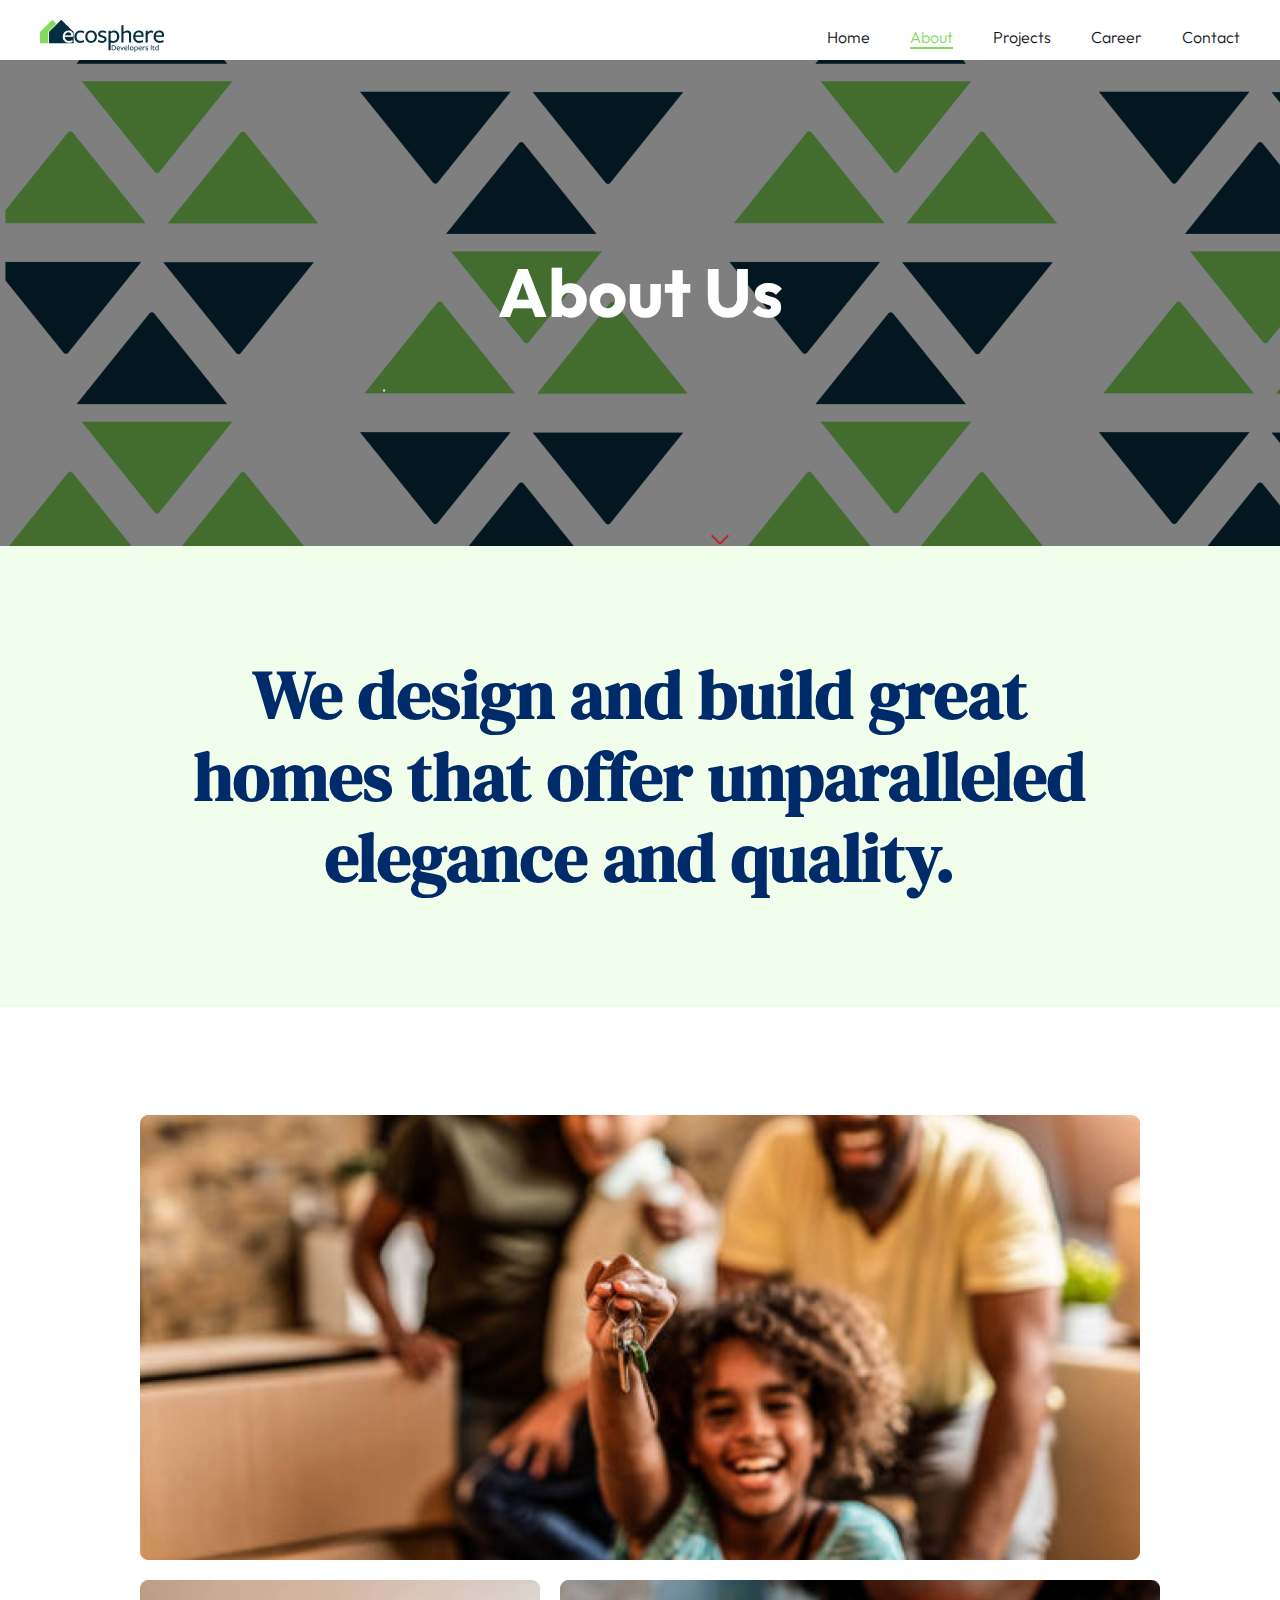
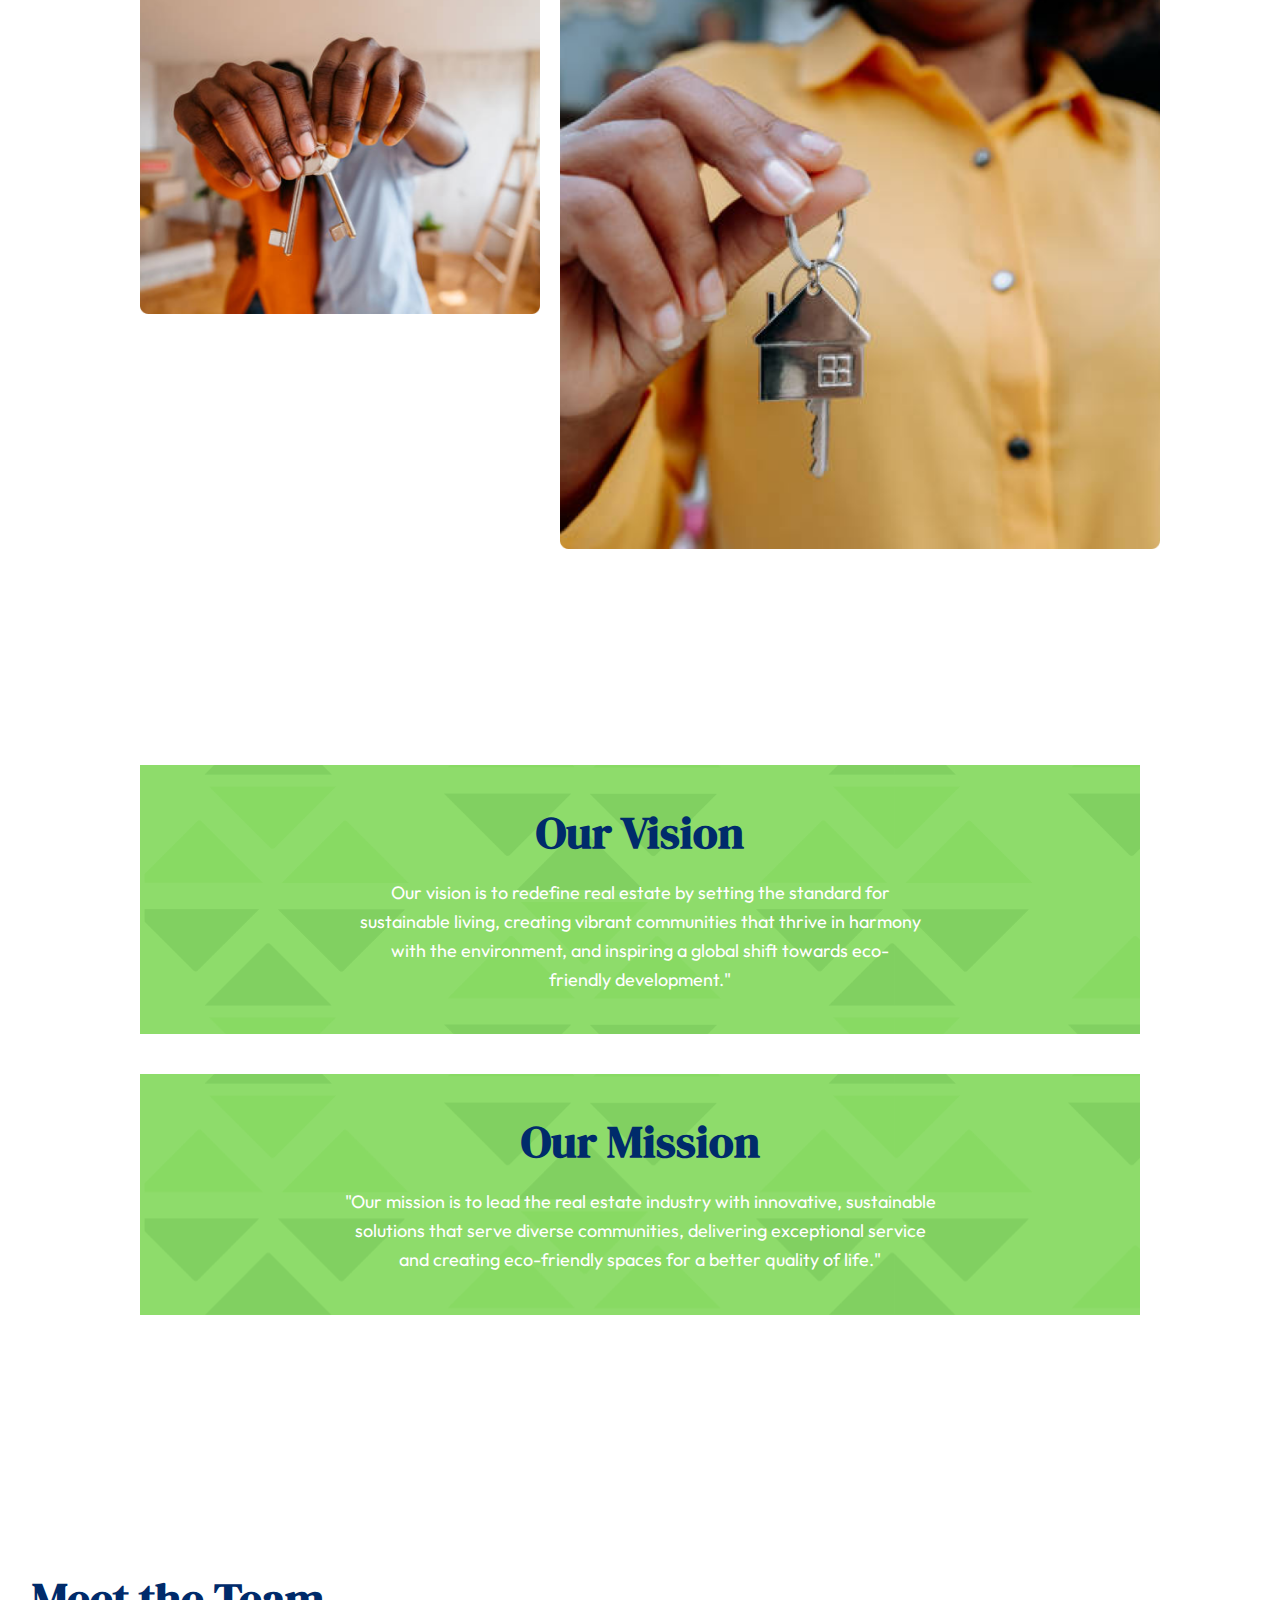
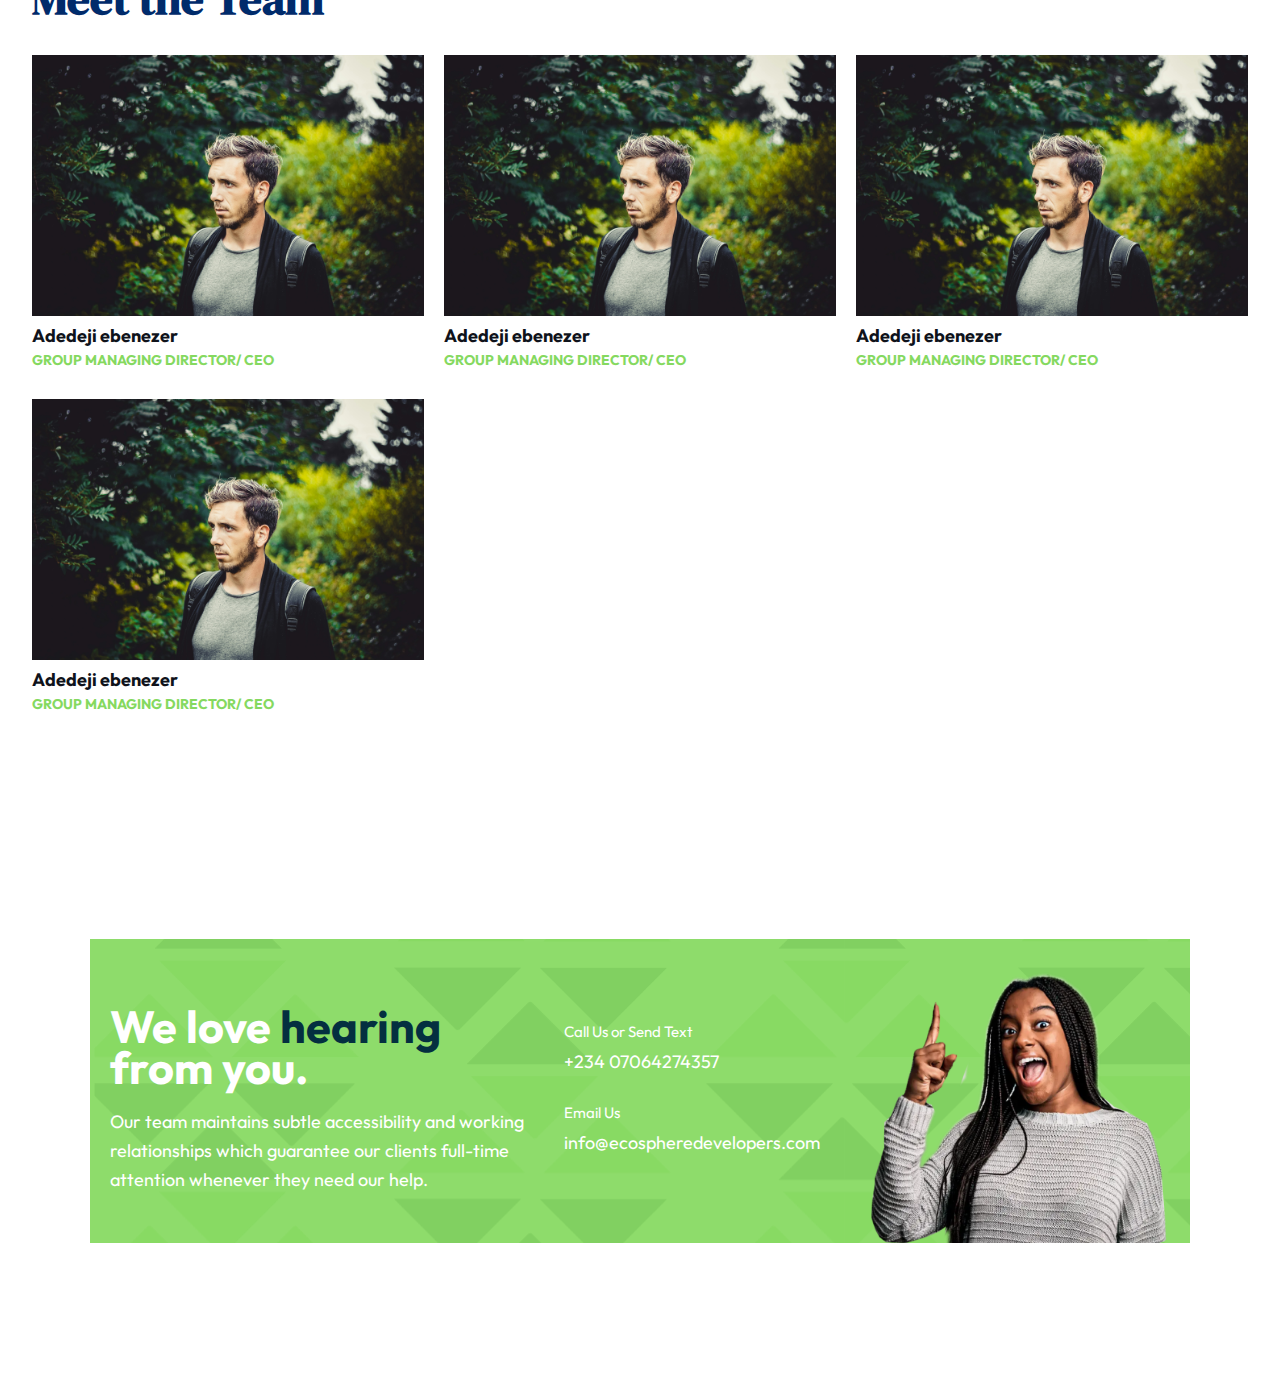
==== about.html @ 0c99432c "first" ====
<!DOCTYPE html>
<html lang="en">
<head>
    <meta charset="UTF-8">
    <meta name="viewport" content="width=device-width, initial-scale=1.0">
    <meta content="Title: Title" property="og:title">
    <meta name="description" content="description">
    <meta name="keywords" content="">
    <meta content="" property="og:description">
    <meta name="author" content="Olayinka Ajelolu" /> 
    <meta name="robots" content="index, follow">
    <title>Ecosphere</title>
    <link rel="shortcut icon" href="asssets/favicon.png" type="image/x-icon">
    <link rel="stylesheet" href="style.css">
    <script src="script.js" defer></script>
</head>
<body>
    <div class="page-wrapper">
        <nav class="navbar">
            <div class="brand-titles">
                <a href="./index.html">
                  <div class="brand-link box">
                    <img src="asssets/ecosphere logo.png" alt="ecosphere logo">
                  
                  
                    
                  </div>
                </a>
        
            </div>
            
              <a href="#" class="toggle-button">
                  <span class="bar one"></span>
                  <span class="bar two"></span>
                  <span class="bar three"></span>
              </a>
          
        
            <div class="navbar-links">
                
              <ul>
                  <li><a href="./index.html" class="ava">Home</a></li>
                  <li>
                    
                   
                      <a href="about.html" class="ava">About</a></span>
                      
                     
                  
                </li>
                  <li><a href="projects.html" class="ava">Projects</a></li>
                  <li><a href="./career.html" class="ava">Career</a></li>
                  <li><a href="./contact.html" class="ava">Contact</a></li>
                 
                 
                  
              </ul>
               
            </div>
            
            
        </nav>
        <main>
            <section class="mg-top bg-pat">
                <div class="padding_global">
                  <div class="container_large cente">
                    <div class="head">
                        <h1 class="heading-large">About Us</h1>
                    </div>
                    
                  </div>
                </div>
            </section>
            <section>
                <div class="padding_global">
                  <div class="container_large">
                     <div class="big-text-centered">
                         <h2>
                            We design and build great homes that offer unparalleled elegance and quality.
                         </h2>
                     </div>
                  </div>
                </div>
               
            </section>
            <section>
                <div class="padding_global">
                  <div class="container_large">
                     <div class="img-grid">
                         <img src="asssets/happyboy.png" alt="happy boy holding a house key">
                         <div class="fle">
                            <img src="asssets/family.png" alt="">
                            <img src="asssets/Rectangle 47.png" alt="">
                         </div>
                         
                     </div>
                  </div>
                </div>
            </section>

            <section>
                <div class="padding_global">
                  <div class="container_large">
                    <div class="statement">
                        <h2>Our Vision</h2>
                        <p>
                            Our vision is to redefine real estate by setting the standard for sustainable living, creating vibrant communities that thrive in harmony with the environment, and inspiring a global shift towards eco-friendly development."
                        </p>
                    </div>

                    <div class="statement">
                        <h2>Our Mission</h2>
                        <p>
                            "Our mission is to lead the real estate industry with innovative, sustainable solutions that serve diverse communities, delivering exceptional service and creating eco-friendly spaces for a better quality of life."
                        </p>
                    </div>

                  </div>
                </div>
            </section>
            <section>
                <div class="padding_global">
                  <div class="container_large teams">
                    <h2>Meet the Team</h2>
                    <div class="teamed">
                        <div class="player">
                            <img src="asssets/placeholder.jpg" alt="">
                            <h4 class="name nan">Adedeji ebenezer</h4>
                            <h4 class="position">GROUP MANAGING DIRECTOR/ CEO</h4>
                            
                        </div>
                        <div class="player">
                            <img src="asssets/placeholder.jpg" alt="">
                            <h4 class="name nan">Adedeji ebenezer</h4>
                            <h4 class="position">GROUP MANAGING DIRECTOR/ CEO</h4>
                            
                        </div>
                        <div class="player">
                            <img src="asssets/placeholder.jpg" alt="">
                            <h4 class="name nan">Adedeji ebenezer</h4>
                            <h4 class="position">GROUP MANAGING DIRECTOR/ CEO</h4>
                            
                        </div>
                        <div class="player">
                            <img src="asssets/placeholder.jpg" alt="">
                            <h4 class="name nan">Adedeji ebenezer</h4>
                            <h4 class="position">GROUP MANAGING DIRECTOR/ CEO</h4>
                            
                        </div>
                    </div>
                  </div>
                </div>
            </section>
            <section>
                <div class="padding_global">
                  <div class="container_large">
                     <div class="call">
                        <div class="col-1">
                            <h2>We love <span>hearing</span>
                                from you.</h2>
                            <p>Our team maintains subtle accessibility and
                                working relationships which guarantee our
                                clients full-time attention whenever they
                                need our help.
                            </p>
                        </div>
                        <div class="col-2">
                            <div class="div">
                                <p>Call Us or Send Text</p>
                                <a href="tel:+234 07064274357">+234 07064274357</a>
                            </div>
                            <div class="div">
                                <p>Email Us</p>
                                <a href="mailto:info@ecospheredevelopers.com" target="_blank">info@ecospheredevelopers.com</a>
                            </div>

                        </div>
                        <div class="col-3">
                            <img src="asssets/woman-image.png" alt="">
                        </div>
                     </div>
                  </div>
                </div>
            </section>
            
        </main>
        <footer></footer>
    </div>
</body>
</html>
---- style.css ----
@import url('https://fonts.googleapis.com/css2?family=DM+Serif+Display:ital@0;1&family=Outfit:wght@100..900&display=swap');

* {
    margin: 0;
    padding: 0;
    box-sizing: border-box;
  }
 
  
  
  :root {
  
    --bg-clr:  rgb(255, 255, 255);
    --pri-clr:rgba(15, 19, 27, 1);
    --accent-clr:rgb(133, 217, 95);
    --sec-clr:rgb(0, 43, 107);
    --ff-2: "DM Serif Display", serif;
    --ff-1: "Outfit", sans-serif;
    --fs-1: 45px;
    --fs-2: 4.25rem;
    --fs-3:30px;
    --fs-4:24px;
    --pad-inline:2rem;
    --pad-bottom:6rem;
   
  }

  
  
  
  
  
  
  @media (max-width:900px) {
  :root{
      --fs-1:38px;
      --fs-2:32px;
      --fs-3:28px
      --fs-4:20px;
      --pad-inline:1rem;
      --pad-bottom:4rem;
  }
  
  }
  
  *,
  *::before,
  *::after {
  box-sizing: border-box;
  }
  
  /* Remove default margin */
  body,
  h1,
  h2,
  h3,
  h4,
  p,
  figure,
  blockquote,
  dl,
  dd {
  margin: 0;
  }
  
  /* Remove list styles on ul, ol elements with a list role, which suggests default styling will be removed */
  ul:where([role="list"]),
  ol:where([role="list"]) {
  list-style: none;
  margin: 0;
  padding: 0;
  }
  
  /* Set core root defaults */
  html:focus-within {
  scroll-behavior: smooth;
  }
  
  html{
  height: 100%;
  }
  
  /* Set core body defaults */
  body {
  
  text-rendering: optimizeSpeed;
  
  font-size: 18px;
  font-family: var(--ff-1);
  color: var(--pri-clr);
  background: var(--bg-clr);
  
  }

  a {
    text-decoration: none;
    color: inherit;
    cursor: pointer;
  }
  
  /* A elements that don't have a class get default styles */
  a:not([class]) {
  text-decoration-skip-ink: auto;
  text-decoration: none;
  
  }
  
  
  ::selection{
  color: var(--accent-clr);
  background: var(--pri-clr);
  }
  ::-moz-selection{
  color: var(--accent-clr);
  background: var(--pri-clr);
  }
  
  img {
    
    display: block;
    object-fit: cover;
    max-width: 100%;
    
  }
  
  body{
    overflow-x: hidden;
  }
  
  
  
  
  
  h1, h2 {
    font-family: var(--ff-2);
    line-height: 1;
    text-wrap: balance;
  }
  h1{
  font-size: var(--fs-1);
  
  
  }
  h2{
  font-size: var(--fs-2);
  line-height: 1.2;
    text-wrap: balance;
  }
  h3{
  font-size: var(--fs-3);
  font-weight: 600;
  line-height: 1.2;
    text-wrap: balance;
  }
  p{
  line-height: 1.6;
  text-wrap: pretty;
  color: rgba(41, 42, 46, 1);
  }
  
  
  .container_large{
  max-width: var(--max-width);
  margin-inline: auto;
  }
  
  .padding_global{
  padding-inline:var(--pad-inline);
  padding-block: 6em;
  margin-inline: auto;
  }



  .navbar{
  
    display: flex;
    justify-content: space-between;
    align-items: center;
    margin-inline: auto;
    padding: 20px 40px;
    margin-top: 0px;
    
    position: absolute;
    left:50%;
    transform: translateX(-50%);
    top:0px;
    width:100%;
    z-index: 3;
   
   
  /* background: rgba(255, 255, 255, 0.08);
  border-radius: 60px;
  
  backdrop-filter: blur(10.5px);
  -webkit-backdrop-filter: blur(10.5px);
  border: 1px solid rgba(108, 86, 255, 0.058);
   */
   
  
  
  
  
  }
  
  .brand-link{
  display: flex;
  gap:4px;
  align-items: center;
  }
  
  
  
  .brand-link h3{
    font-weight: 600;
    position: relative;
    font-size: 18px;
  }
  
  /* .brand-link h3:after{
    content: "";
    position: absolute;
    width:10%;
    height: 0.1rem;
    left:0px;
    bottom: 0px;
    background-color: var(--accent-clr);
   
  
    transition: width 0.5s ease-out;
  }
  
  .brand-link h3:hover:after{
    width:100%;
  }
  
  .brand-link span{
    color: var(--sec-clr);
  }
   */
  
  
  
  
  .toggle-button {
  position: absolute;
  top:20px;
  right:15px;
  display: none;
  flex-direction: column;
  justify-content: space-between;
  width:20px;
  height: 18px;
  z-index: 100000000000000000;
  }
  
  
  .toggle-button .bar {
     height: 3px;
     width: 100%;
     background-color: var(--pri-clr);
     transition: width 400ms ease-in;
     
  }
  
  
  
  .navbar-links{
      display: flex;
      
      
  }
  
  
  
  .navbar-links ul{
  list-style: none;
  display: flex;
  align-items: center;
  position: relative;
  
  
  }
  
  .navbar-links li{
  margin-inline:0px;
  
  }
  
  .navbar-links ul a {
  font-size: 16px;
  
  font-weight: 300;
  border-radius: 40px;
  }
  
  .navbar-links ul li{
    position: relative;
    margin-left: 40px;
  }
  
  
  
  
  
  
  nav ul .btn{
  display: none;
  }
  
  @media(max-width:900px) {
      .navbar{
         
          color: var(--pri-clr);
          
          }
  
  nav .btn {
      display: none;
  }
  
  nav ul .btn{
      display: inline-block;
      font-size: 16px;
      width:60%;
      text-align: center;
  }
  
  .brand-link{
    position: absolute;
    left:15px;
    z-index: 0;
  }
  .toggle-button {
      display: flex;
  }
  
  .navbar-links {
   
   display: none;
  
  }
  
  .brand-titles{
   
    z-index:0;
  }
  
  
  
  .navbar-links ul {
    width: 100%;
    flex-direction: column;
    justify-content: center;
    align-items: center;
    gap:20px;
    padding-top: 0px;
    background-color:var(--bg-clr);
    position: fixed;
    inset:0px;
    height: 100vh;
    width:100%;
    left: 0px;
    transform: translateX(0%);
    background: var(--bg-clr);
    color: var(--pri-clr);
   
    
   
  }
  
  .navbar-links li {
    text-align: center;
    
    
    
  }
  
  .navbar-links li a {
    text-align: center;
    font-size: 20px;
    
    
  }
  .navbar-links.active{
    display: flex;
    flex-direction: column;
    justify-content: center;
    align-items: center;
    position: fixed;
    inset: 0px;
    width:100%;
    height: 100%;
    z-index: 999999999;
   
    /* border-bottom: 1px solid var(--pri-clr); */
  
   
  }
  
  
  .bar.active{
  transition: transform .6s ease-in-out;
  }
  .bar.one.active{
  
  transform: translate3d(0,4px,0) rotate(45deg) ;
  
  
  }
  
  
  .bar.two.active{
  
  transform: translate3d(0,-4px,0) rotate(-45deg);
  
  }
  .bar.three.active{
  transform: scaleX(0);
  }
  .toggle-button:hover .two.active {
  width: 100%;
  }
  }
  
  .ava.navactive{
    position: relative;
   
    color: var(--accent-clr);
    
    
  }
  
  
  
  
  
    .ava.navactive:after {
    content: '';
    position: absolute;
    left: 0px;
    bottom:-2px;
    width: 100%;
    border-bottom: 2px solid var(--accent-clr);
    animation: moves 400ms ease-in;
  }
    
  
  
  
  @keyframes moves {
  from {
    transform: translateX(-60%);
    opacity: 0;
  }
  
  to {
    transform: translateX(0%);
    opacity: 1;
  }}
  
  .nav-button{
    display: flex;
    align-items: center;
    gap:20px;
  }

  .padding_global:has(.big-text-centered){
    background-color: #F1FEEB;
  }
  

  .big-text-centered{
    text-align: center;
    max-width: 1000px;
    margin-inline: auto;
    color: var(--sec-clr);
  }

.figures{
    max-width: 980px;
    margin-inline: auto;
    display: flex;
    justify-content: space-between;
    align-items: center;
    padding-bottom: 6em;
}

.tag{
    font-family: var(--ff-1);
    margin-bottom: 10px;
}
  .numbers{
    margin-top: 40px;
    display: grid;
    grid-template-columns: 1fr 1fr;
    gap: 40px;
  }

  .numbers h3{
    color: var(--accent-clr);
    font-size: 60px;
    margin-bottom: 2px;
    line-height: 0.7;
    font-family: var(--ff-2);
  }

  .number{
    display: flex;
    flex-direction: column;
    align-items: center;
  }
  
  .number p{
    font-size: 14px;
    font-weight: 500;
    margin: 0px;
  }

  .center-heading h2{
    text-align: center;
    max-width: 800px;
    margin-inline: auto;
    color: var(--sec-clr);
  }

  .why-center{
    margin-top: 40px;
    max-width: 700px;
    margin-inline: auto;
    display: grid;
    grid-template-columns: repeat(auto-fit, minmax(300px, 1fr));
    gap:30px;
  }

  .why{
    background: rgba(255, 255, 255, 0.181);
    color:var(--pri-clr);
    padding: 20px;
    box-shadow: rgba(60, 64, 67, 0.3) 0px 1px 2px 0px, rgba(60, 64, 67, 0.15) 0px 2px 6px 2px;
    transition: all 800ms ease-out;
  }

  .svg{
    display: flex;
    gap:20px;
    align-items: center;
    margin-bottom: 14px;
  }

  .svg h3{
     color: var(--sec-clr);
     font-size: 20px;
     transition: all 800ms ease-out;
  }

  .why p{
    font-size: 16px;
    line-height: 1.8;
    transition: all 800ms ease-out;
  }

  .why:hover{
    background: var(--accent-clr);
    color: var(--bg-clr);
  }

  .why:hover .svg h3{
    color:var(--bg-clr)
  }

   .svg svg{
    --svg-clr:rgb(133, 217, 95);;
    transition: all 800ms ease;

  }

  .why:hover .svg svg{
    --svg-clr:white;
    
    
  }

  .why:hover p{
    color:var(--bg-clr)
  }


  .center-heading .tag{
    text-align: center;
    color: var(--accent-clr);
  }

  .center-heading .small{
    font-size: var(--fs-3);
    color: var(--pri-clr);
  }




  .team-grid{
    margin-top: 40px;
    max-width: 900px;
    margin-inline: auto;
    display: grid;
    grid-template-columns: repeat(auto-fit, minmax(400px, 1fr));
    gap:30px;
  }

  .member{
    padding: 20px;
    box-shadow: rgba(60, 64, 67, 0.3) 0px 1px 2px 0px, rgba(60, 64, 67, 0.15) 0px 2px 6px 2px;
    background: var(--bg-clr);
    text-align: center;
    border-radius: 8px;
   
  }

  .position{
    font-size: 14px;
    color: var(--accent-clr);
    margin-top: 20px;
    margin-bottom: 10px;
  }

  .long-heading{
    max-width: 800px;
    margin-inline: auto;
    text-align: center;
    color: var(--bg-clr);
  }


  .testimonial-grid{
    margin-top: 40px;
    max-width: 900px;
    margin-inline: auto;
    display: grid;
    grid-template-columns: repeat(auto-fit, minmax(400px, 1fr));
    gap:30px;
  }


  .pattern{
    background-image: url(asssets/pattern-dark.png);
    padding: 80px 20px;
    border-radius: 30px;
  }

  .long-heading h2{
    font-size: var(--fs-3);
    margin-bottom: 20px;
  }

  .long-heading p{
    color: var(--bg-clr);
  }

  .testiomonial{
    background: var(--bg-clr);
    padding: 30px;
    border-radius: 16px;
  }

  .testiomonial p{
    margin-bottom: 20px;
  }

  .testiomonial img{
    
    aspect-ratio: 1;
    border: 50%;
    
  }

  .details{
    display: flex;
    gap:16px;
  }

  .stared h4{
    color:var(--sec-clr)
  }

.ggs{
    display: grid;
    grid-template-columns: 1fr auto;
    gap:40px;
    position: relative;
}

.ggs .tag{
    color: var(--accent-clr);
    margin-bottom: 0px;
    
}

.ggs h2{
  color:var(--sec-clr);
}


  .testimonial-componet{
    
    min-height: 50vh;
    display: flex;
    align-items: center;
    justify-content: center;
    
    
    
  }
  
  .wrapper{
    
    max-width: 100%;
    
  }
  
  .wrapper .left, .wrapper .right{
   background-color: #EBFFE3;
   width:45px;
   height: 45px;
   cursor: pointer;
   border-radius: 50%;
   display: flex;
   align-items: center;
   justify-content: center;
   position: absolute;
   top:80%;
   transition: rotate 800ms ease-in, opacity 400ms ease-in;
  }
  .wrapper .left{
   left:40px;
   rotate: 180deg;
   display: none;
  }
  
  
  
  .wrapper .right{
    left:100px;
    
  }
  
  .wrapper .left:hover{
    opacity: 50%;
   
  }
  
  .wrapper .right:hover{
    opacity: 50%;
  }
  .wrapper svg{
    fill: var(--accent-clr);
  }
  
  .wrapper .carousel{
    
    display: flex;
    cursor: pointer;
    overflow: hidden;
    margin-top: 20px;
   scroll-snap-type: proximity;
   
   
  
  }
  
  .carousel.dragging{
    cursor: grab;
    scroll-behavior: smooth;
  }
  
  .carousel.dragging .testiony{
    pointer-events: none;
  }
  
  
  
  .carousel .testiony{
    
    
    margin-left: 16px;
    min-width: calc(100%/2);
    transition: transform 600ms ease-in-out;
    
   
   
    
  }

  .carousel .testiony img{
    width:100%;
    height: 320px;
    border-radius: 20px;
  }

  .nameloc{
    display: flex;
    justify-content: space-between;
    margin-top: 20px;
  }

  .location svg{
    fill:var(--bg-clr);
  }

  .named{
    font-size: 18px;
    font-weight: 700;
  }

  .loc {
    font-size: 14px;
  }

  .location{
    display: flex;
    align-items: center;
  }
  
  
  
  
  
  
  .carousel .testiony:first-child{
    margin-left: 0px;
    
    
  }
  
  
  
 
  
  @media screen and (max-width:1000px){
    .carousel .testiony{
      
        min-width:calc(100%/2);
    }
  }
  
  @media screen and (max-width:550px){
    .carousel .testiony{
      
        min-width:100%;
    }
  }
  
  
  
  
  
  .testiony .buttom{
   margin-top: 16px;
   display: flex;
   justify-content: space-between;
  }



  .hero-section{
    margin-top: 60px;
    background-image: url(asssets/bg-hero.png);
    
  }

  .padding_global-hero{
    padding-inline:var(--pad-inline);
  padding-top: 3em;
  padding-bottom: 4em;
  margin-inline: auto;
  }








 

  .mg-top{
    margin-top: 60px;
  }

  .bg-pat{
    background-image: url(asssets/Background\ \(3\).png);
  }

  .cente{
    height: 30dvh;
  }

  .head{
    display: flex;
    align-items: center;
    justify-content: center;
    padding-top: 10dvh;
  }

  .heading-large{
    font-size: var(--fs-2);
    color: var(--bg-clr);
    font-family: var(--ff-1);
  }


  .statement{
    background-image: url(asssets/green-pattern.png);
    padding: 40px 200px;
    text-align: center;
    max-width:1000px;
    margin-inline: auto;
    margin-bottom: 40px;
  }

  .statement > h2{
    font-size: var(--fs-1);
    color: var(--sec-clr);
    margin-bottom: 20px;
  }

  .statement p{
    color: var(--bg-clr);
  }
  

  .call{
    background-image: url(asssets/green-pattern.png);
    padding: 20px 20px 0px 20px;
    max-width:1100px;
    margin-inline: auto;
    margin-bottom: 40px;
    color: var(--bg-clr);
    display: grid;
    grid-template-columns: 1.5fr 1fr 1fr;
    align-items: center;
  }

  .call h2{
    font-family: var(--ff-1);
    font-size: var(--fs-1);
    line-height: .9;
    margin-bottom: 20px;
  }

  .call h2 span{
    color: #042F40;
  }

  .call p{
    color: var(--bg-clr);
  }

  .col-2 p{
    font-size: 15px;
    margin-bottom: 6px;
  }

  .col-2 .div{
    margin-bottom: 28px;
  }

  .teams h2{
    font-size: var(--fs-1);
    color: var(--sec-clr);
  }

  .teamed{
    display: grid;
    margin-top: 30px;
    grid-template-columns: repeat(auto-fit, minmax(300px, 1fr));
    gap:20px;
  }

  .player > .name{
     margin-top: 8px;
     margin-bottom: 0px;
  }


  .player > .position{
    margin-top: 4px;
   
 }


 .project-grid{
    display: grid;
    margin-top: 30px;
    grid-template-columns: repeat(auto-fit, minmax(200px, 1fr));
    gap:20px;
    margin-top: 40px;
 }

 .projected{
    position: relative;
 }

 .projected h3{
    position: absolute;
    top:20px;
    left:20px;
    font-size: var(--fs-4);
 }

 .pro{
    max-width: 1200px;
    margin-inline: auto;
 }

 .pro h2{
    color: var(--sec-clr);
 }



 .slider{
    max-width:var(--max-width);
    min-height:300px;
    overflow: hidden;
    position: relative;
    z-index: 1;
    margin-inline: auto;
  
  }
  
  .slides{
    width:500%;
    display: flex;
   
    
   
  }
  
  
  
  .slides input{
    display:none;
    
   
  
  }
  
  .slide {
    width:20%;
    transition: 2s;
    padding: 60px;
    border-radius: 20px;
    background-color: rgba(0, 0, 0, 0.48);
    color: var(--bg-clr);
    border-radius: 20px;
  }

  .slide h1{
    font-family: var(--ff-1);
    max-width: 700px;
    margin-bottom: 30px;
    line-height: 1.2;
  }

  .slide-tag{
    margin-bottom: 40px;
    font-size: 14px;
  }
  
  
  
  .slider label{
    width:0px;
  }
  
  
  .navigation-manual{
    position: absolute;
    width: 100%;
    bottom: 60px;
    left:200px;
    display: flex;
    justify-content: center;
    align-items: center;
  }
  
  .manual-btn{
       
    border: 0px solid red;
    padding: 10px;
    cursor: pointer;
    transition: 1s;
    
  }
  
  .manual-btn:not(:last-child){
    margin-right: 40px;
  }
  
  .manual-btn:hover{
      
  }
  
  #radio1:checked ~ .first{
    margin-left: 0px;
  }
  
  #radio2:checked ~ .first{
    margin-left: -20%;
  }
  #radio3:checked ~ .first{
    margin-left: -40%;
  }
  #radio4:checked ~ .first{
    margin-left: -60%;
  }
  
  .navigation-auto{
    position: absolute;
    width: 100%;
    bottom: 60px;
    left:200px;
    display: flex;
    justify-content: center;
    align-items: center;
    
  
  }
  
  .navigation-auto div{
    
    transition: 1s;
   
    
  }


  
  
  
  .navigation-auto div:after{
    content: url(asssets/unchecked.svg);
    
}

.navigation-auto div:not(:last-child){
    margin-right: 40px;
}



#radio1:checked ~ .navigation-auto .auto-btn1:after,
#radio2:checked ~ .navigation-auto .auto-btn2:after,
#radio3:checked ~ .navigation-auto .auto-btn3:after,
#radio4:checked ~ .navigation-auto .auto-btn4:after
{
     content: url(asssets/checked.svg);
}

    
  


/* From Uiverse.io by ryota1231 */ 
.animated-button {
    position: relative;
    display: flex;
    align-items: center;
    width:fit-content;
    gap: 8px;
    padding: 16px 36px;
    border: 1px solid;
    border-color: transparent;
    font-size: 16px;
    border-radius: 10px;
    font-weight: 600;
    color: var(--bg-clr);
    box-shadow: 0 0 0 2px #ffffff;
    background-color: var(--accent-clr);
    cursor: pointer;
    overflow: hidden;
    transition: all 0.6s cubic-bezier(0.23, 1, 0.32, 1);
  }
  
  .animated-button svg {
    position: absolute;
    width: 24px;
    fill: var(--bg-clr);
    z-index: 9;
    transition: all 0.8s cubic-bezier(0.23, 1, 0.32, 1);
  }
  
  .animated-button .arr-1 {
    right: 16px;
  }
  
  .animated-button .arr-2 {
    left: -25%;
  }
  
  .animated-button .circle {
    position: absolute;
    top: 50%;
    left: 50%;
    transform: translate(-50%, -50%);
    width: 20px;
    height: 20px;
    background-color: var(--sec-clr);
    border-radius: 50%;
    opacity: 0;
    transition: all 0.8s cubic-bezier(0.23, 1, 0.32, 1);
  }
  
  .animated-button .text {
    position: relative;
    z-index: 1;
    transform: translateX(-12px);
    transition: all 0.8s cubic-bezier(0.23, 1, 0.32, 1);
  }
  
  .animated-button:hover {
    box-shadow: 0 0 0 12px transparent;
    color: var(--accent-clr);
    border-radius: 12px;
  }
  
  .animated-button:hover .arr-1 {
    right: -25%;
  }
  
  .animated-button:hover .arr-2 {
    left: 16px;
  }
  
  .animated-button:hover .text {
    transform: translateX(12px);
  }
  
  .animated-button:hover svg {
    fill: var(--accent-clr);
  }
  
  .animated-button:active {
    scale: 0.95;
    box-shadow: 0 0 0 1px greenyellow;
  }
  
  .animated-button:hover .circle {
    width: 220px;
    height: 220px;
    opacity: 1;
  }
  

  .social-icons{
    margin-top: 40px;
    display: flex;
    gap:20px;
  }

  .social-icons img{
    width: 20px;
  }


  .ceb h2{
    text-align: center;
    font-size: var(--fs-3);
    margin-bottom: 40px;
    color: var(--sec-clr);

  }



  .container_large :has(.footer){
    
    margin-inline: 40px;
    border-radius: 20px;
  }


  .bg-foot{
    background-image: url(asssets/Footer.png);
   
  }

  .padding_global :has(.footer) {
    padding-inline: 40px;
    padding-block: 40px;
    margin-inline: 0px;
    
    }
  

  .footer{
    background: var(--bg-clr);
    padding: 20px;
    border-radius: 20px;
    margin: 0px;
    display: grid;
    grid-template-columns: 2fr 1fr 1fr 1fr;
    gap:20px;
  }

  .footer h3{
    font-size: 20px;
    color: var(--sec-clr);
    margin-bottom: 10px;
  }

  .footer .col div{
    margin-bottom: 40px;
  }

  .footer p{
    font-size: 15px;
  }

  .footer img{
    margin-bottom: 20px;
  }

  .footer .icons{
    display: flex;
    gap:20px;

  }

  .divider{
    width: 100%;
    height: 1px;
    background: #C6C6C6;
    display: block;
  }

  .termss{
     display: flex;
     gap:20px
  }

  .termss p{
    font-size: 14px;
  }

  .img-grid{
     max-width: 1000px;
     margin-inline: auto;
    
  }

  .img-grid > img{
    width: 100%;
  }

  .fle{
    display: flex;
    align-items: start;
    justify-content: space-between;
    margin-top: 20px;
    min-width: 100%;
    gap:20px;
  }

  .fle img:nth-child(1){
    width:40%;
  }

  .fle img:nth-child(2){
    width:60%;
  }

  .contact-flex{
    display: grid;
    grid-template-columns: 1fr 1fr;
    gap: 20px;
    justify-content: space-between;
    align-items: flex-start;
    max-width: 1100px;
    margin-inline: auto;
  }

  .contact-flex h1{
    font-size: var(--fs-2);
    color: var(--sec-clr);
  }


.form{
  background-image: url(asssets/formbg.png);
  padding: 40px;
}


form{
  margin-top: 20px;
}

  fieldset {
    border: none;
    margin-bottom: 20px;
  }
  
  label {
    display: flex;
    flex-direction: column;
    align-items: flex-start;
    font-weight: 600;
    font-family: var(--ff-1);
    
  }

  label :first-child:after { 
    content:"*";
    color: red;
   }

  
input{
    width:100%;
    margin-top: 8px;
    padding: 12px 12px;
    box-sizing: border-box;
    border: 0px solid var(--pri-clr);
    border-radius: 4px;
    background-color: var(--accent-clr);
    color: white;
    font-size: 16px;
  }
 .pro input[type = submit]{
    max-width: 200px;
    background-color: var(--accent-clr);
    color: white;
    transition: background 500ms ease-in;
  }
  

  ::placeholder {
    color: white;
    font-size: 14px;
  }
  
   input:focus {
    background-color: var(--accent-clr);
    
  }
  .pro{
    display: flex;
    flex-direction: column;
    align-items: flex-start;
    gap:0px;
    font-weight: 400;
    font-family: var(--ff-2);
  }
  textarea {
    margin-top: 8px;
    width: 100%;
    height: 150px;
    padding: 12px 20px;
    box-sizing: border-box;
    border: 1px solid var(--pri-clr);
    border-radius: 4px;
    background-color: var(--bg-clr);
    color: var(--pri-clr);
    font-size: 16px;
    resize: none;
    font-weight: 400;
    font-family: var(--ff-2);
    
  }
  


  select {
    margin: 0px 0 0 0;
    width: 100%;
  }
  
 
  
  select{
     
    appearance: none;
    /* safari */
    -webkit-appearance: none;
    /* other styles for aesthetics */
    width: 100%;
    font-size: 1.15rem;
    padding: 0.675em 6em 0.675em 1em;
   
    border-radius: 0px;
    color:white;
    cursor: pointer;
    background-color: var(--accent-clr);
    border: 1px solid #F0F0F0;
    border-radius: 0px;
    
  }


  .fleee{
    display: flex;
    gap:10px;
    margin-bottom: 20px;
  }

  .fleee label{
    width: 50%;
  }


  .land-grid{
    margin-top: 40px;
    display: grid;
    grid-template-columns: repeat(auto-fit, minmax(200px, 1fr));
    gap:30px;
  }

  .land-top{
    display: flex;
    justify-content: space-between;
  }

  .land-top :first-child{
    max-width: 500px;
  }

  .land-top img{
    
    object-fit: cover;
    height: 40px;

  }

  .land > img{
    width: 100%;
  }


  .land{
    position: relative;
    background: #F0F4FF;
  }

  .land-tag{
    color: #04B800;
    background: #97FF95;
    font-size: 14px;
    padding: 10px;
    border-radius: 10px;
    width:fit-content;
    position: absolute;
    top:20px;
    right:10px;
  }

  .land .name{
    position: absolute;
    bottom:120px;
    left:10px;
    color: white;
  }

  .land .bottom{
    margin: 20px;
    
  }

  .land a{
    display: flex;
    align-items: center;
    color:var(--sec-clr);
    gap:8px;

  }
 

  .detail-block{
    max-width: 800px;
    margin-inline: auto;
  }

  .detail-top{
    display: flex;
    justify-content: space-between;
    align-items: center;
    margin-bottom: 40px;
  }

  .detail-top h1{
    font-family: var(--ff-1);
    color: var(--sec-clr);
  }

  .detail-top div{
    display: flex;
    align-items: center;
    gap:6px;
  }

  .detail-body{
    padding:40px;
    background: #F7F8FF;
    margin-top: 40px;
  }

  .detail-body h2{
    font-size: 20px;
    font-family: var(--ff-1);
    color: rgb(31, 31, 31);
    margin-bottom: 10px;
    border-radius: 20px;
  }

  .attract h2{
    margin-top: 30px;
  }

  .detail-body h3{
    font-size: 15px;
    color: #1D2542;
    font-weight: 400;
    margin-bottom: 8px;
    margin-left: 10px;
  }

  .detail-body p{
    font-size: 16px;
    margin-bottom: 20px;
    color: #042F40;
  }

  .dive{
    width: 100%;
    height: 2px;
    background-color: #46516B;
    margin-block: 40px;
  }

  .feat-grid{
    margin-top: 20px;
    display: grid;
    grid-template-columns: repeat(auto-fit, minmax(140px, 1fr));
    gap:20px;
  }

  .feat-grid div{
    display: flex;
    gap:4px;
    align-items: center;
    font-size: 14px;
  }
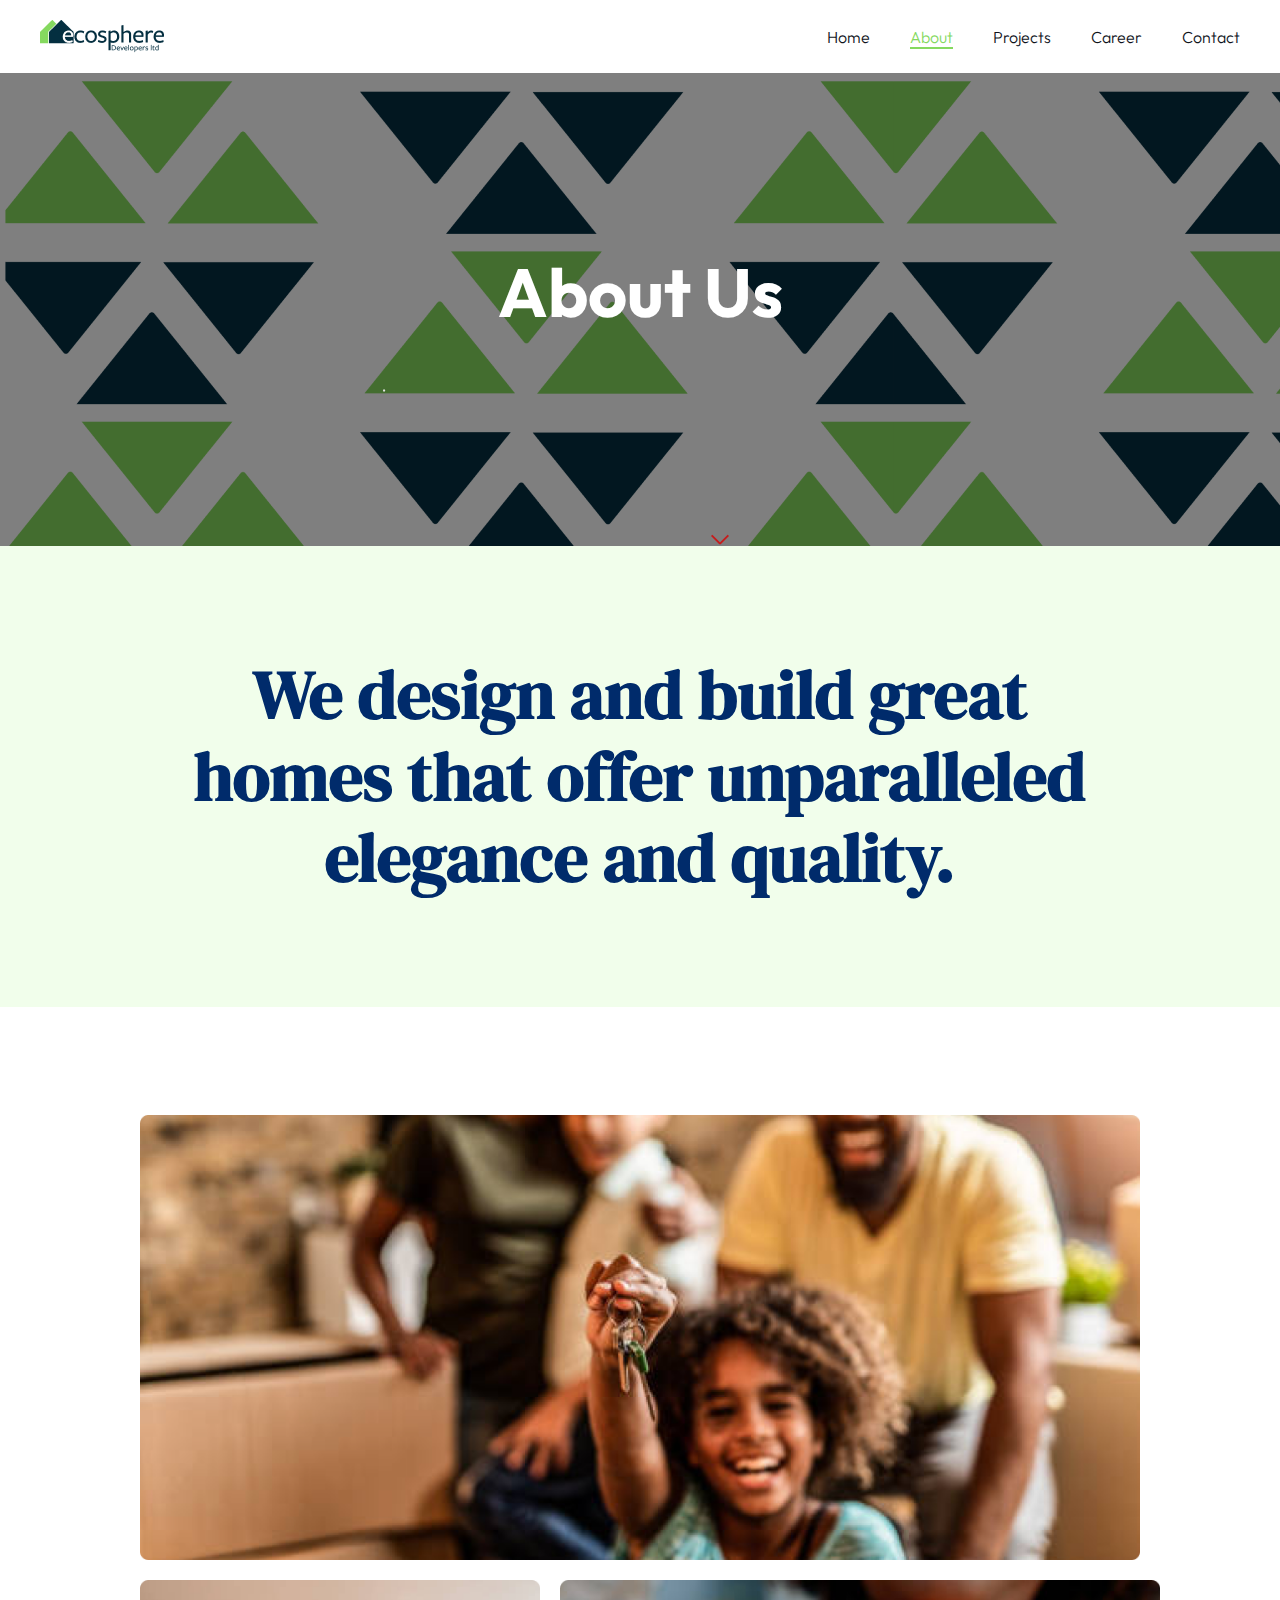
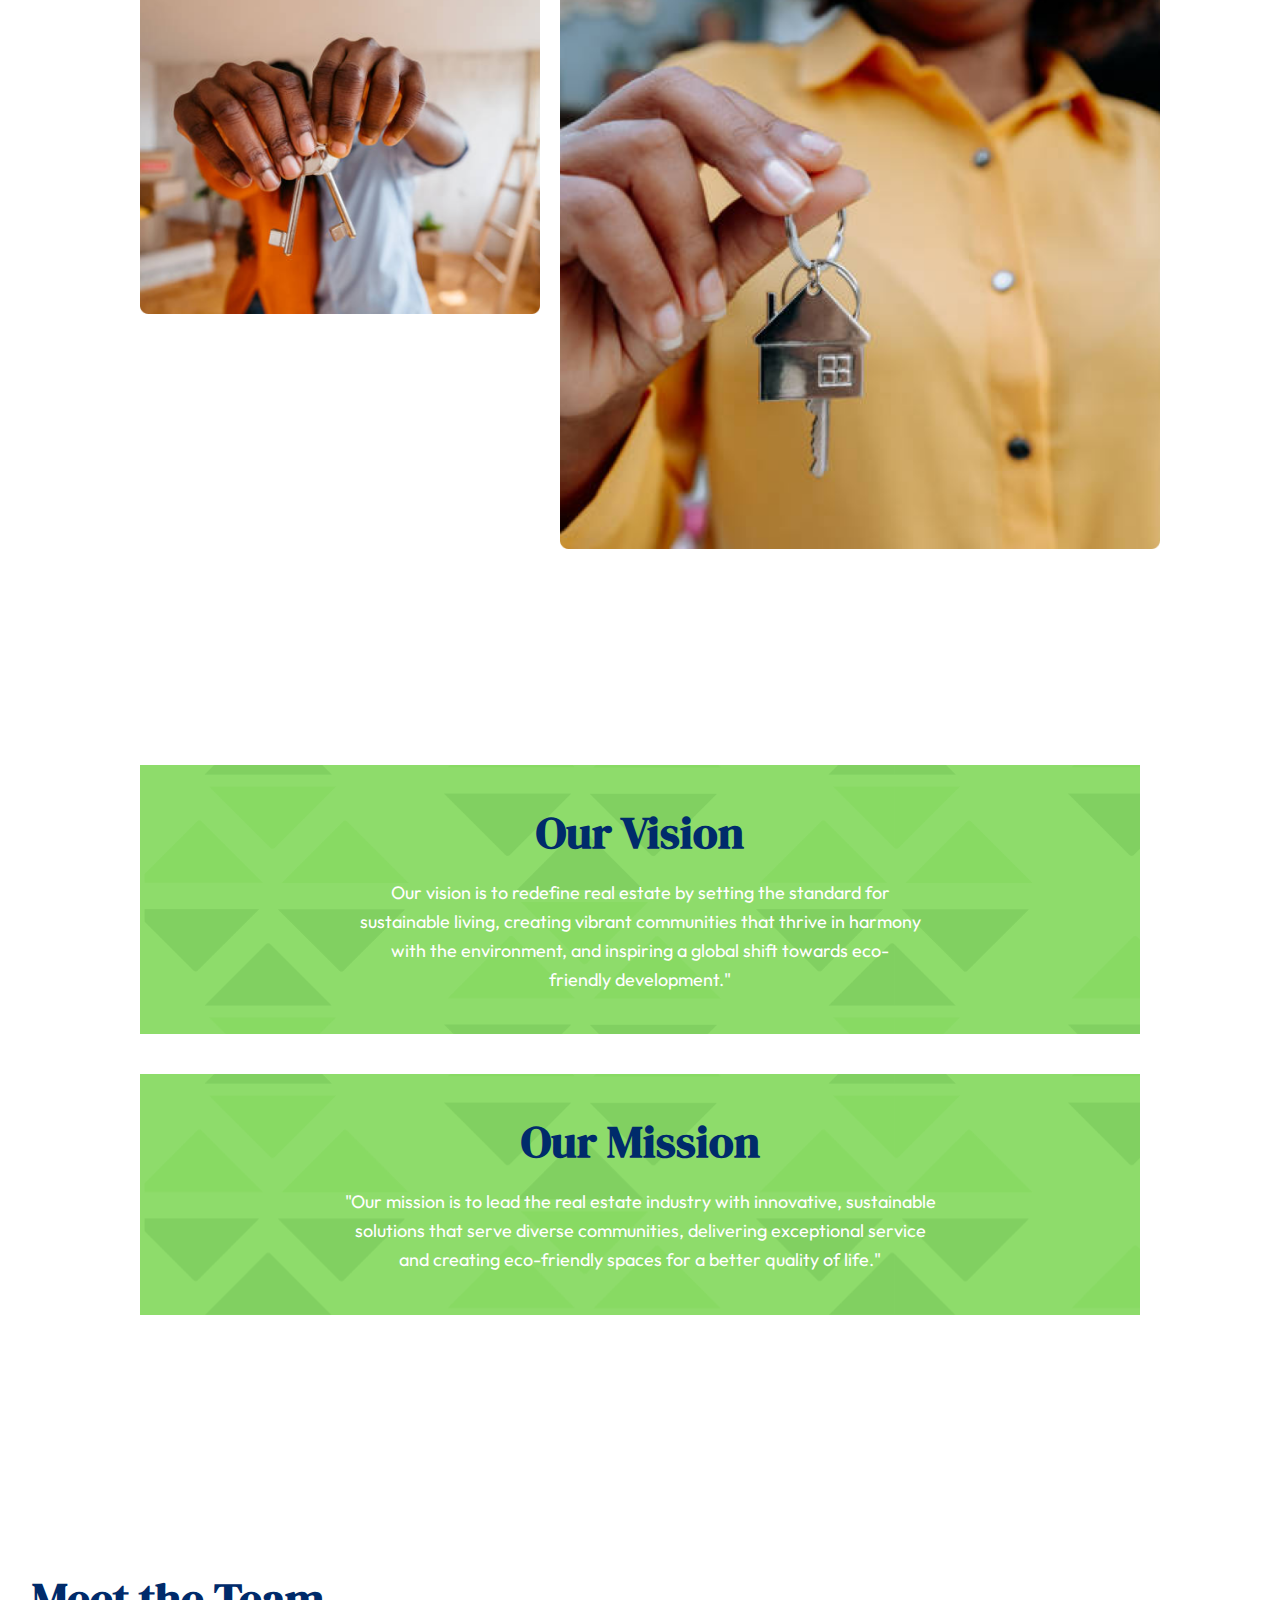
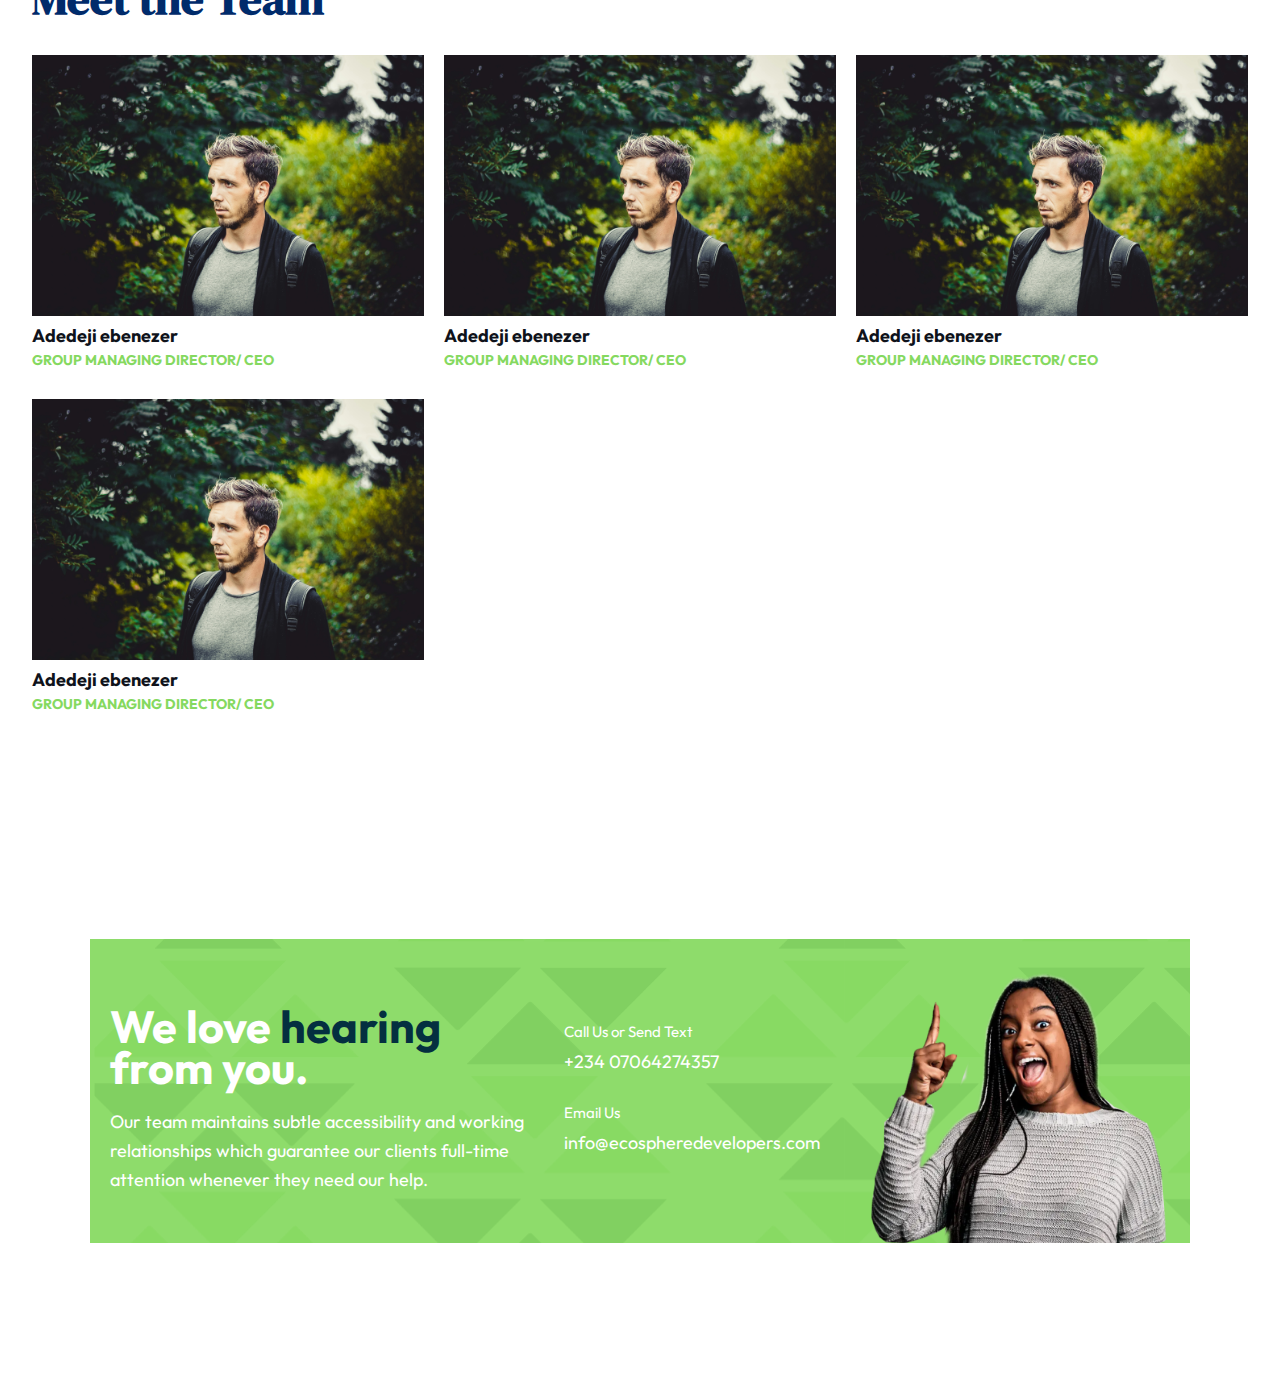
==== commit 13a089d5: "na" ====
--- a/about.html
+++ b/about.html
@@ -18,7 +18,7 @@
     <div class="page-wrapper">
         <nav class="navbar">
             <div class="brand-titles">
-                <a href="./index.html">
+                <a href="index.html">
                   <div class="brand-link box">
                     <img src="asssets/ecosphere logo.png" alt="ecosphere logo">
                   
@@ -39,7 +39,7 @@
             <div class="navbar-links">
                 
               <ul>
-                  <li><a href="./index.html" class="ava">Home</a></li>
+                  <li><a href="index.html" class="ava">Home</a></li>
                   <li>
                     
                    
@@ -49,8 +49,8 @@
                   
                 </li>
                   <li><a href="projects.html" class="ava">Projects</a></li>
-                  <li><a href="./career.html" class="ava">Career</a></li>
-                  <li><a href="./contact.html" class="ava">Contact</a></li>
+                  <li><a href="career.html" class="ava">Career</a></li>
+                  <li><a href="contact.html" class="ava">Contact</a></li>
                  
                  
                   
--- a/style.css
+++ b/style.css
@@ -115,7 +115,7 @@
   background: var(--pri-clr);
   }
   
-  img {
+  img, svg {
     
     display: block;
     object-fit: cover;
@@ -181,12 +181,13 @@
     padding: 20px 40px;
     margin-top: 0px;
     
-    position: absolute;
+    position: fixed;
     left:50%;
     transform: translateX(-50%);
     top:0px;
     width:100%;
     z-index: 3;
+    background: var(--bg-clr);
    
    
   /* background: rgba(255, 255, 255, 0.08);
@@ -497,6 +498,25 @@
     gap: 40px;
   }
 
+
+  @media(max-width:800px){
+    .figures{
+      width: 100%;
+      flex-direction: column;
+  }
+  
+  .tag{
+      font-family: var(--ff-1);
+      margin-bottom: 10px;
+  }
+    .numbers{
+      margin-top: 40px;
+      display: grid;
+      grid-template-columns: 1fr 1fr;
+      gap: 20px;
+    }
+  
+  }
   .numbers h3{
     color: var(--accent-clr);
     font-size: 60px;
@@ -642,7 +662,7 @@
   }
 
 
-  .pattern{
+  .patterned{
     background-image: url(asssets/pattern-dark.png);
     padding: 80px 20px;
     border-radius: 30px;
@@ -657,13 +677,14 @@
     color: var(--bg-clr);
   }
 
-  .testiomonial{
+  .testiomo{
     background: var(--bg-clr);
-    padding: 30px;
+    padding: 20px;
     border-radius: 16px;
-  }
-
-  .testiomonial p{
+    max-width: 100%;
+  }
+
+  .testiomo p{
     margin-bottom: 20px;
   }
 
@@ -685,7 +706,7 @@
 
 .ggs{
     display: grid;
-    grid-template-columns: 1fr auto;
+    grid-template-columns: 1fr 2fr;
     gap:40px;
     position: relative;
 }
@@ -707,6 +728,7 @@
     display: flex;
     align-items: center;
     justify-content: center;
+    max-width: 100%;
     
     
     
@@ -783,7 +805,8 @@
     
     
     margin-left: 16px;
-    min-width: calc(100%/2);
+    min-width: calc(100%/2.3);
+    max-width: calc(100%/2.3);
     transition: transform 600ms ease-in-out;
     
    
@@ -793,14 +816,14 @@
 
   .carousel .testiony img{
     width:100%;
-    height: 320px;
+    aspect-ratio: 3/2;
     border-radius: 20px;
   }
 
   .nameloc{
     display: flex;
     justify-content: space-between;
-    margin-top: 20px;
+    margin-top: 10px;
   }
 
   .location svg{
@@ -819,6 +842,7 @@
   .location{
     display: flex;
     align-items: center;
+    gap:4px
   }
   
   
@@ -839,15 +863,54 @@
   @media screen and (max-width:1000px){
     .carousel .testiony{
       
-        min-width:calc(100%/2);
+        min-width:calc(100%);
+        max-width: calc(100%);
+    }
+
+    .carousel .testiony img{
+      width:100%;
+      aspect-ratio: 1;
+      border-radius: 20px;
     }
   }
   
   @media screen and (max-width:550px){
     .carousel .testiony{
       
-        min-width:100%;
-    }
+        min-width:calc(100%);
+        max-width:calc(100%);
+    }
+    .carousel .testiony img{
+      width:100%;
+      aspect-ratio: 2/1;
+      border-radius: 20px;
+    }
+    .ggs{
+      display: grid;
+      grid-template-columns: 1fr;
+      gap:40px;
+      position: relative;
+  }
+
+  .wrapper .left, .wrapper .right{
+    background-color: #EBFFE3;
+    width:35px;
+    height: 35px;
+    top:90%;
+    transition: rotate 800ms ease-in, opacity 400ms ease-in;
+   }
+   .testimonial-componet{
+    
+    min-height: 50vh;
+    display: flex;
+    align-items: center;
+    justify-content: center;
+    max-width: 100%;
+    overflow: hidden;
+    
+    
+    
+  }
   }
   
   
@@ -927,6 +990,16 @@
 
   .statement p{
     color: var(--bg-clr);
+  }
+
+  @media(max-width:800px){
+    .statement{
+      
+      padding: 20px;
+      text-align: center;
+      margin-bottom: 20px;
+    }
+  
   }
   
 
@@ -966,6 +1039,22 @@
     margin-bottom: 28px;
   }
 
+  @media(max-width:800px){
+    .call{
+      background-image: url(asssets/green-pattern.png);
+      padding: 40px 20px 0px 20px;
+      max-width:1100px;
+      margin-inline: auto;
+      margin-bottom: 40px;
+      color: var(--bg-clr);
+      display: grid;
+      grid-template-columns: 1fr;
+      align-items: center;
+      gap:40px;
+    }
+  
+  }
+
   .teams h2{
     font-size: var(--fs-1);
     color: var(--sec-clr);
@@ -1007,6 +1096,11 @@
     top:20px;
     left:20px;
     font-size: var(--fs-4);
+    color: white;
+ }
+
+ #gren{
+  color: var(--sec-clr);
  }
 
  .pro{
@@ -1074,6 +1168,20 @@
   .slider label{
     width:0px;
   }
+
+
+  @media(max-width:800px){
+    .slide {
+      width:20%;
+      transition: 2s;
+      padding: 20px;
+      border-radius: 20px;
+      background-color: rgba(0, 0, 0, 0.48);
+      color: var(--bg-clr);
+      border-radius: 20px;
+    }
+  
+  }
   
   
   .navigation-manual{
@@ -1099,9 +1207,7 @@
     margin-right: 40px;
   }
   
-  .manual-btn:hover{
-      
-  }
+  
   
   #radio1:checked ~ .first{
     margin-left: 0px;
@@ -1160,8 +1266,99 @@
 }
 
     
-  
-
+  @media(max-width:800px){
+    .navigation-manual{
+      position: absolute;
+      width: 100%;
+      bottom: 20px;
+      left:100px;
+      display: flex;
+      justify-content: center;
+      align-items: center;
+    }
+    
+    .manual-btn{
+         
+      border: 0px solid red;
+      padding: 10px;
+      cursor: pointer;
+      transition: 1s;
+      
+    }
+    
+    .manual-btn:not(:last-child){
+      margin-right: 10px;
+    }
+    
+    .manual-btn:hover{
+        
+    }
+    
+    #radio1:checked ~ .first{
+      margin-left: 0px;
+    }
+    
+    #radio2:checked ~ .first{
+      margin-left: -20%;
+    }
+    #radio3:checked ~ .first{
+      margin-left: -40%;
+    }
+    #radio4:checked ~ .first{
+      margin-left: -60%;
+    }
+    
+    .navigation-auto{
+      position: absolute;
+      width: 100%;
+      bottom: 20px;
+      left:100px;
+      display: flex;
+      justify-content: center;
+      align-items: center;
+      
+    
+    }
+    
+    .navigation-auto div{
+      
+      transition: 1s;
+     
+      
+    }
+  
+  
+    
+    
+    
+    .navigation-auto div:after{
+      content: url(asssets/unchecked.svg);
+      
+  }
+  
+  .navigation-auto div:not(:last-child){
+      margin-right: 10px;
+  }
+  
+  
+  
+  #radio1:checked ~ .navigation-auto .auto-btn1:after,
+  #radio2:checked ~ .navigation-auto .auto-btn2:after,
+  #radio3:checked ~ .navigation-auto .auto-btn3:after,
+  #radio4:checked ~ .navigation-auto .auto-btn4:after
+  {
+       content: url(asssets/checked.svg);
+  }
+  
+      
+  }
+.center-btn-holder{
+  display: flex;
+  align-items: center;
+  justify-content: center;
+  margin-inline: auto;
+  margin-top: 40px;
+}
 
 /* From Uiverse.io by ryota1231 */ 
 .animated-button {
@@ -1248,8 +1445,8 @@
   }
   
   .animated-button:hover .circle {
-    width: 220px;
-    height: 220px;
+    width: 300px;
+    height: 300px;
     opacity: 1;
   }
   
@@ -1257,6 +1454,7 @@
   .social-icons{
     margin-top: 40px;
     display: flex;
+    align-items: center;
     gap:20px;
   }
 
@@ -1370,6 +1568,26 @@
 
   .fle img:nth-child(2){
     width:60%;
+  }
+
+  @media(max-width:800px){
+    .fle{
+      display: flex;
+      align-items: start;
+      justify-content: space-between;
+      margin-top: 20px;
+      min-width: 100%;
+      gap:20px;
+      flex-direction: column;
+    }
+  
+    .fle img:nth-child(1){
+      width:100%;
+    }
+  
+    .fle img:nth-child(2){
+      width:100%;
+    }
   }
 
   .contact-flex{
@@ -1498,7 +1716,130 @@
     border-radius: 0px;
     
   }
-
+@media(max-width:900px){
+  .contact-flex{
+    
+    grid-template-columns: 1fr;
+   
+    
+  }
+
+  
+
+
+.form{
+  background-image: url(asssets/formbg.png);
+  padding: 20px;
+}
+
+
+form{
+  margin-top: 20px;
+}
+
+  fieldset {
+    border: none;
+    margin-bottom: 20px;
+  }
+  
+  label {
+    display: flex;
+    flex-direction: column;
+    align-items: flex-start;
+    font-weight: 600;
+    font-family: var(--ff-1);
+    
+  }
+
+  label :first-child:after { 
+    content:"*";
+    color: red;
+   }
+
+  
+input{
+    width:100%;
+    margin-top: 8px;
+    padding: 12px 12px;
+    box-sizing: border-box;
+    border: 0px solid var(--pri-clr);
+    border-radius: 4px;
+    background-color: var(--accent-clr);
+    color: white;
+    font-size: 16px;
+  }
+ .pro input[type = submit]{
+    max-width: 200px;
+    background-color: var(--accent-clr);
+    color: white;
+    transition: background 500ms ease-in;
+  }
+  
+
+  ::placeholder {
+    color: white;
+    font-size: 14px;
+  }
+  
+   input:focus {
+    background-color: var(--accent-clr);
+    
+  }
+  .pro{
+    display: flex;
+    flex-direction: column;
+    align-items: flex-start;
+    gap:0px;
+    font-weight: 400;
+    font-family: var(--ff-2);
+  }
+  textarea {
+    margin-top: 8px;
+    width: 100%;
+    height: 150px;
+    padding: 12px 20px;
+    box-sizing: border-box;
+    border: 1px solid var(--pri-clr);
+    border-radius: 4px;
+    background-color: var(--bg-clr);
+    color: var(--pri-clr);
+    font-size: 16px;
+    resize: none;
+    font-weight: 400;
+    font-family: var(--ff-2);
+    
+  }
+  
+
+
+  select {
+    margin: 0px 0 0 0;
+    width: 100%;
+  }
+  
+ 
+  
+  select{
+     
+    appearance: none;
+    /* safari */
+    -webkit-appearance: none;
+    /* other styles for aesthetics */
+    width: 100%;
+    font-size: 1.15rem;
+    padding: 0.675em 6em 0.675em 1em;
+   
+    border-radius: 0px;
+    color:white;
+    cursor: pointer;
+    background-color: var(--accent-clr);
+    border: 1px solid #F0F0F0;
+    border-radius: 0px;
+    
+  }
+
+
+}
 
   .fleee{
     display: flex;
@@ -1514,7 +1855,7 @@
   .land-grid{
     margin-top: 40px;
     display: grid;
-    grid-template-columns: repeat(auto-fit, minmax(200px, 1fr));
+    grid-template-columns: repeat(auto-fit, minmax(300px, 1fr));
     gap:30px;
   }
 
@@ -1668,4 +2009,117 @@
 
 
 
-  +  
+
+  .nameloc .flee{
+    display: flex;
+    align-items: center;
+    gap:8px;
+  }
+
+  .btom{
+    display: flex;
+    justify-content: space-between;
+  }
+
+  .dived{
+    width: 100%;
+    height: 1px;
+    background: #2e48da37;
+    margin-block:10px;
+  }
+
+  .bills{
+    display: flex;
+    align-items: center;
+    gap:8px;
+  }
+
+
+  @media(max-width:800px){
+
+    .patterned{
+      background-image: url(asssets/pattern-dark.png);
+      padding: 20px;
+      border-radius: 20px;
+    }
+    .container_large :has(.footer){
+    
+      margin-inline: 0px;
+      border-radius: 10px;
+    }
+  
+  
+    .bg-foot{
+      background-image: url(asssets/Footer.png);
+     
+    }
+  
+    .padding_global :has(.footer) {
+      padding-inline: 20px;
+      padding-block: 40px;
+      margin-inline: 0px;
+      
+      }
+    
+  
+    .footer{
+      background: var(--bg-clr);
+      padding: 10px;
+      border-radius: 20px;
+      margin: 0px;
+      display: grid;
+      grid-template-columns: 1fr;
+      gap:20px;
+    }
+  
+    .footer h3{
+      font-size: 20px;
+      color: var(--sec-clr);
+      margin-bottom: 10px;
+    }
+  
+    .footer .col div{
+      margin-bottom: 10px;
+    }
+  
+    .footer p{
+      font-size: 14px;
+    }
+  
+    .footer img{
+      margin-bottom: 20px;
+    }
+  
+    .footer .icons{
+      display: flex;
+      gap:20px;
+  
+    }
+  
+    .divider{
+      width: 100%;
+      height: 1px;
+      background: #C6C6C6;
+      display: block;
+    }
+  
+    .termss{
+       display: flex;
+       gap:20px
+    }
+  
+    .termss p{
+      font-size: 14px;
+    }
+  }
+
+
+  .testiomo svg{
+    border: 1px solid red;
+
+  }
+
+  .testimo img{
+    border: 1px solid yellow;
+  }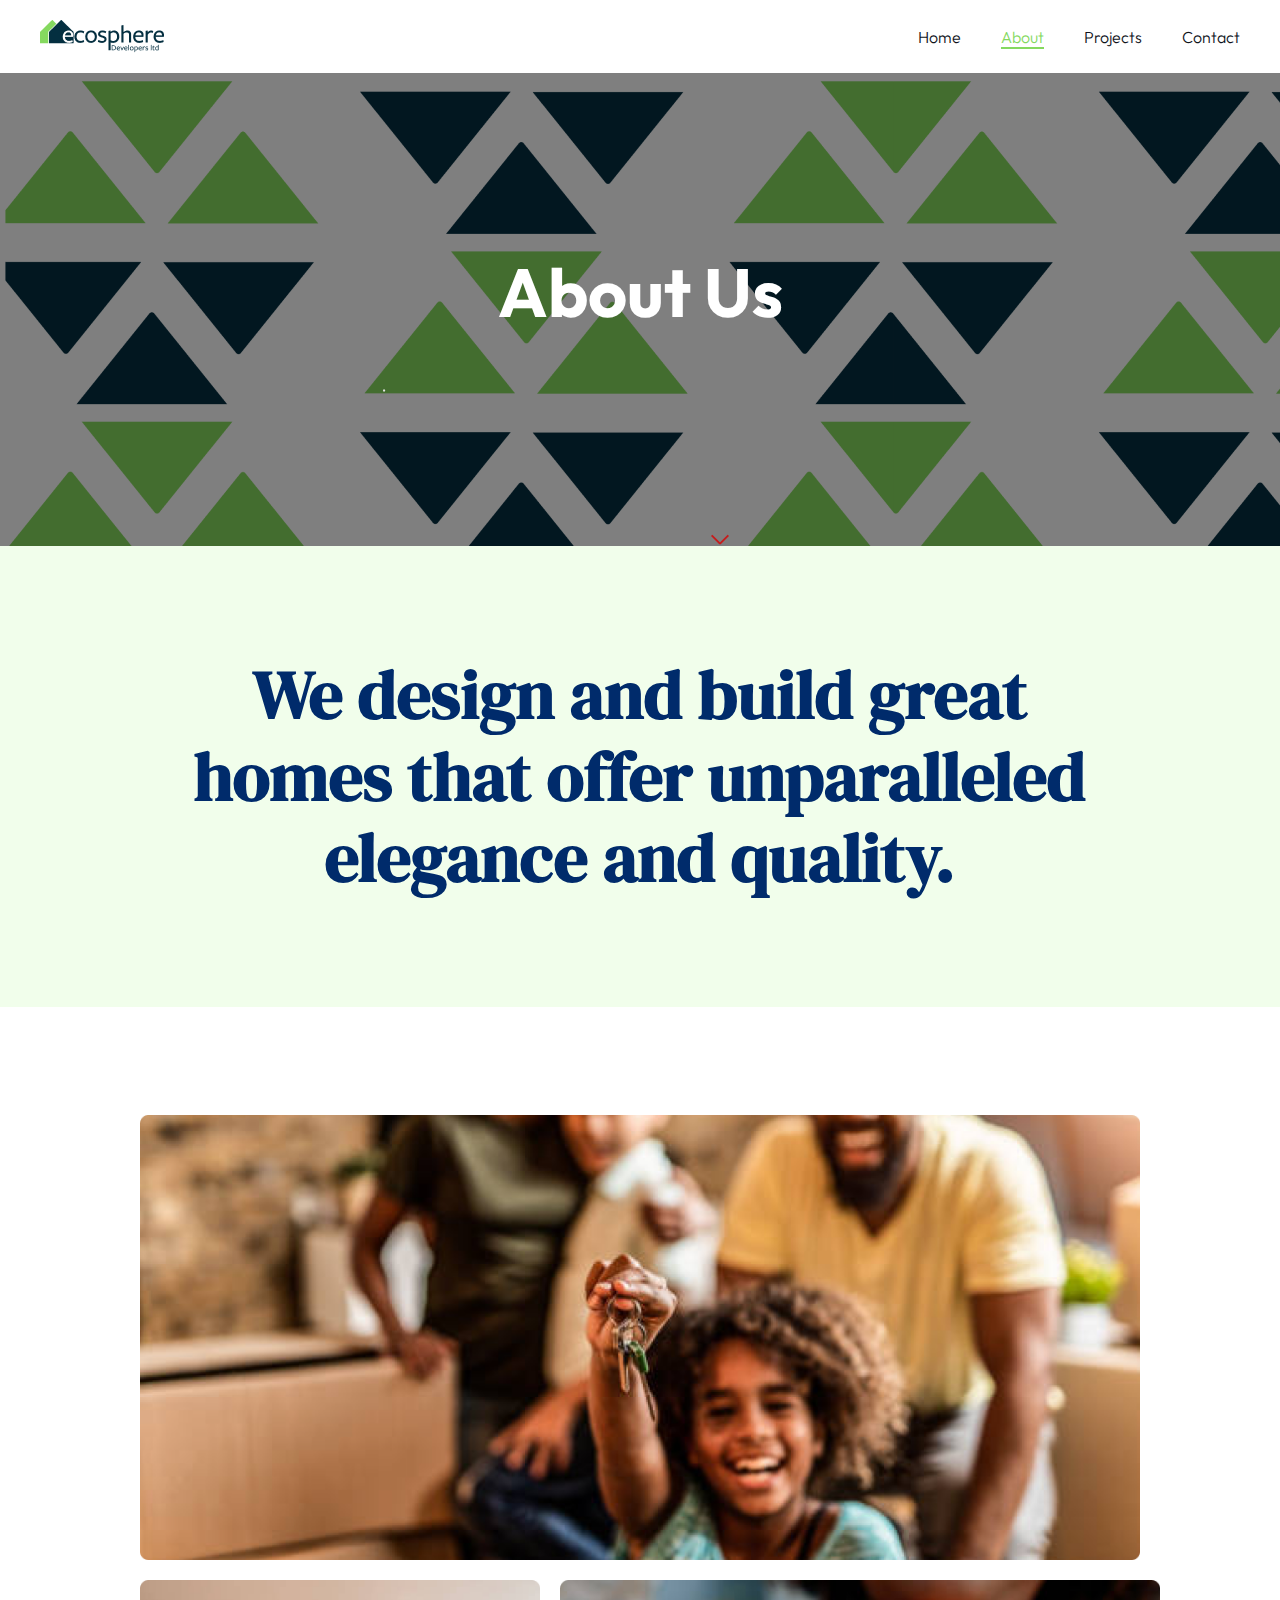
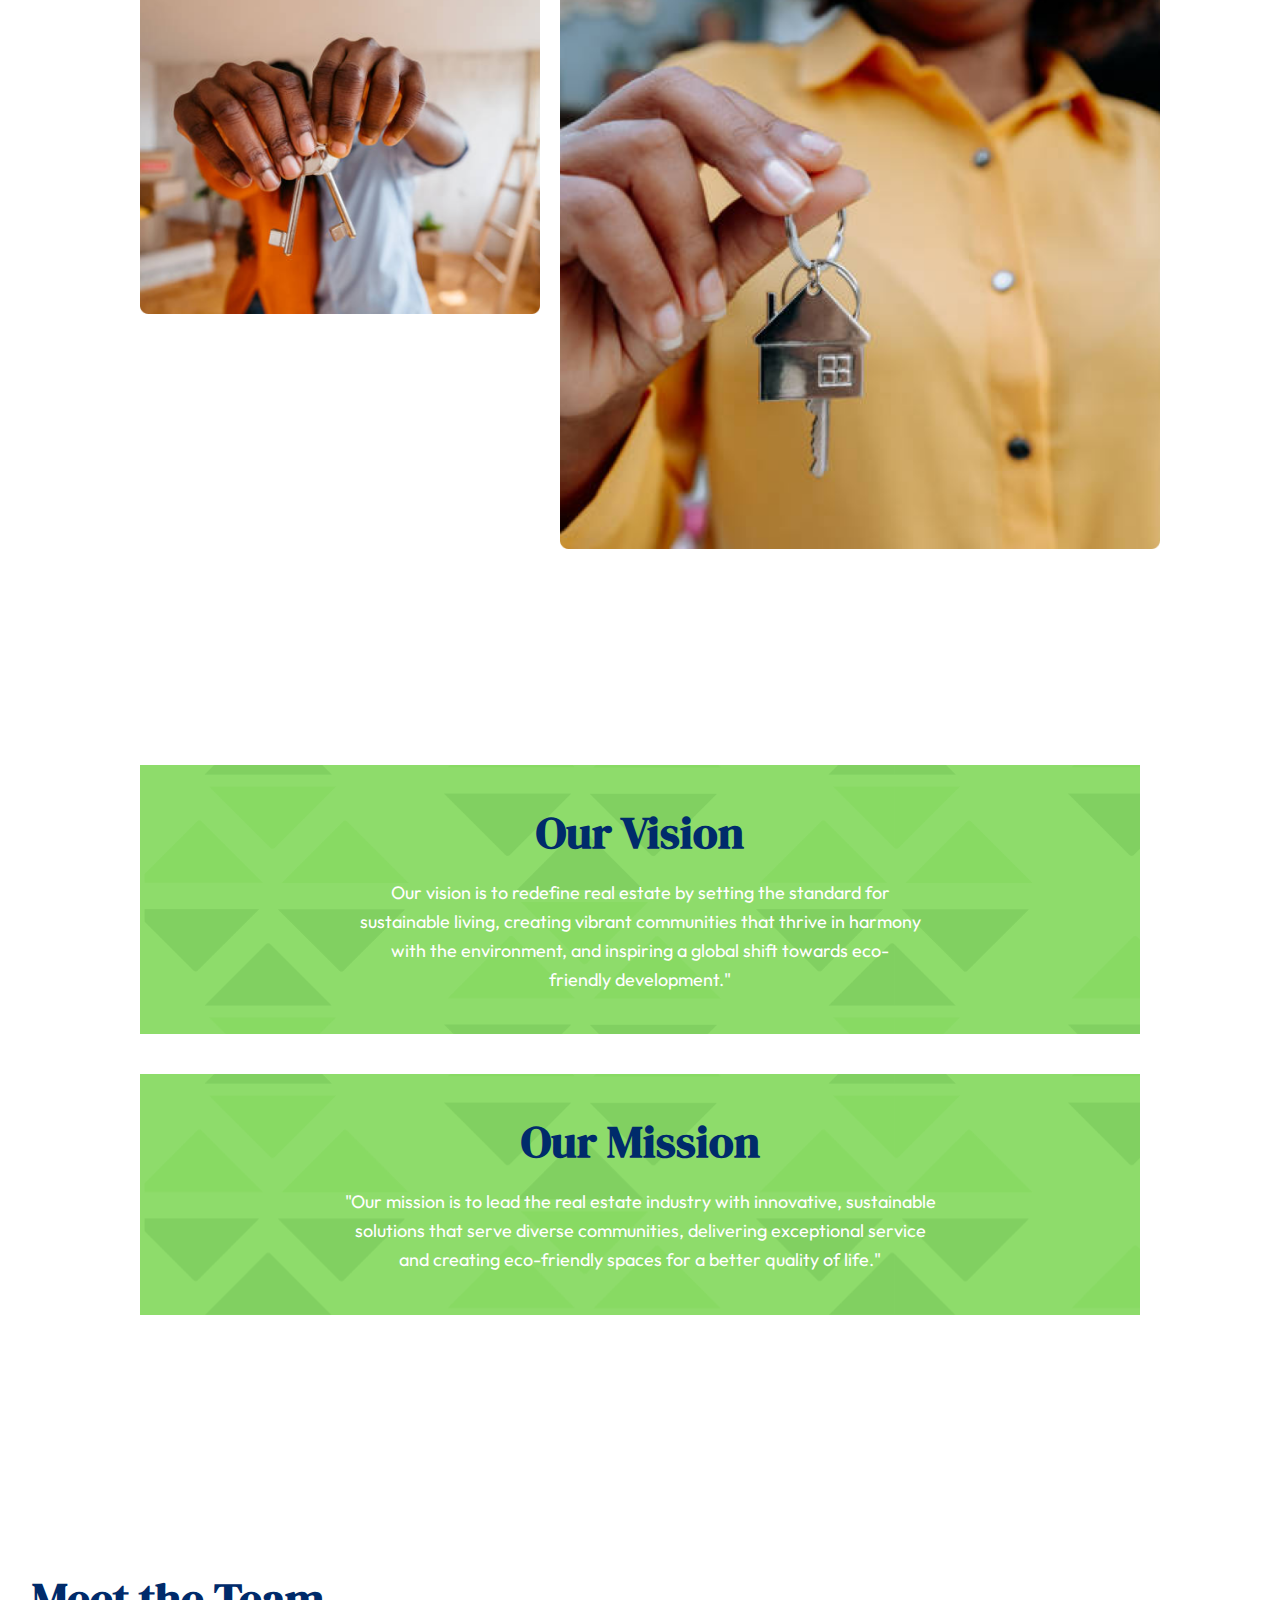
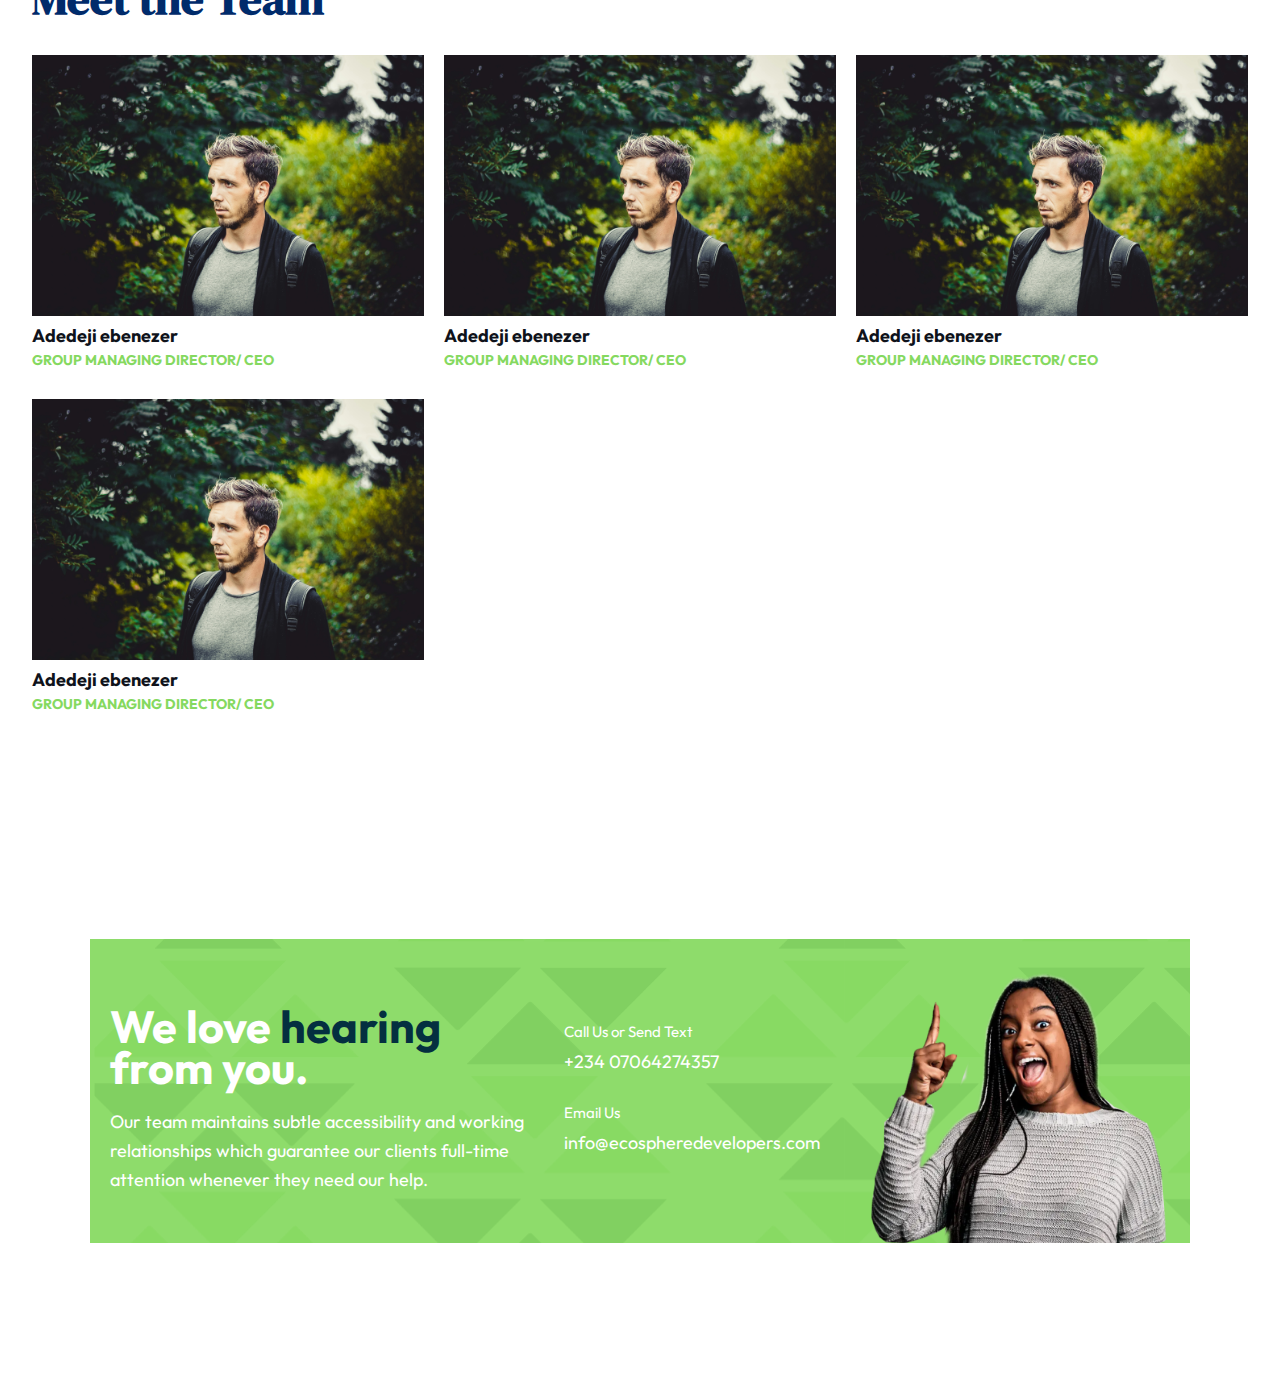
==== commit 5c64080d: "g" ====
--- a/about.html
+++ b/about.html
@@ -49,7 +49,6 @@
                   
                 </li>
                   <li><a href="projects.html" class="ava">Projects</a></li>
-                  <li><a href="career.html" class="ava">Career</a></li>
                   <li><a href="contact.html" class="ava">Contact</a></li>
                  
                  
--- a/style.css
+++ b/style.css
@@ -678,7 +678,7 @@
   }
 
   .testiomo{
-    background: var(--bg-clr);
+    background: red;
     padding: 20px;
     border-radius: 16px;
     max-width: 100%;
@@ -1146,7 +1146,7 @@
     transition: 2s;
     padding: 60px;
     border-radius: 20px;
-    background-color: rgba(0, 0, 0, 0.48);
+    background-image: url(asssets/herobg.png);
     color: var(--bg-clr);
     border-radius: 20px;
   }
@@ -1219,9 +1219,7 @@
   #radio3:checked ~ .first{
     margin-left: -40%;
   }
-  #radio4:checked ~ .first{
-    margin-left: -60%;
-  }
+ 
   
   .navigation-auto{
     position: absolute;
@@ -1259,8 +1257,8 @@
 
 #radio1:checked ~ .navigation-auto .auto-btn1:after,
 #radio2:checked ~ .navigation-auto .auto-btn2:after,
-#radio3:checked ~ .navigation-auto .auto-btn3:after,
-#radio4:checked ~ .navigation-auto .auto-btn4:after
+#radio3:checked ~ .navigation-auto .auto-btn3:after
+
 {
      content: url(asssets/checked.svg);
 }
@@ -1304,9 +1302,7 @@
     #radio3:checked ~ .first{
       margin-left: -40%;
     }
-    #radio4:checked ~ .first{
-      margin-left: -60%;
-    }
+   
     
     .navigation-auto{
       position: absolute;
@@ -1344,8 +1340,8 @@
   
   #radio1:checked ~ .navigation-auto .auto-btn1:after,
   #radio2:checked ~ .navigation-auto .auto-btn2:after,
-  #radio3:checked ~ .navigation-auto .auto-btn3:after,
-  #radio4:checked ~ .navigation-auto .auto-btn4:after
+  #radio3:checked ~ .navigation-auto .auto-btn3:after
+ 
   {
        content: url(asssets/checked.svg);
   }
@@ -2115,11 +2111,4 @@
   }
 
 
-  .testiomo svg{
-    border: 1px solid red;
-
-  }
-
-  .testimo img{
-    border: 1px solid yellow;
-  }+  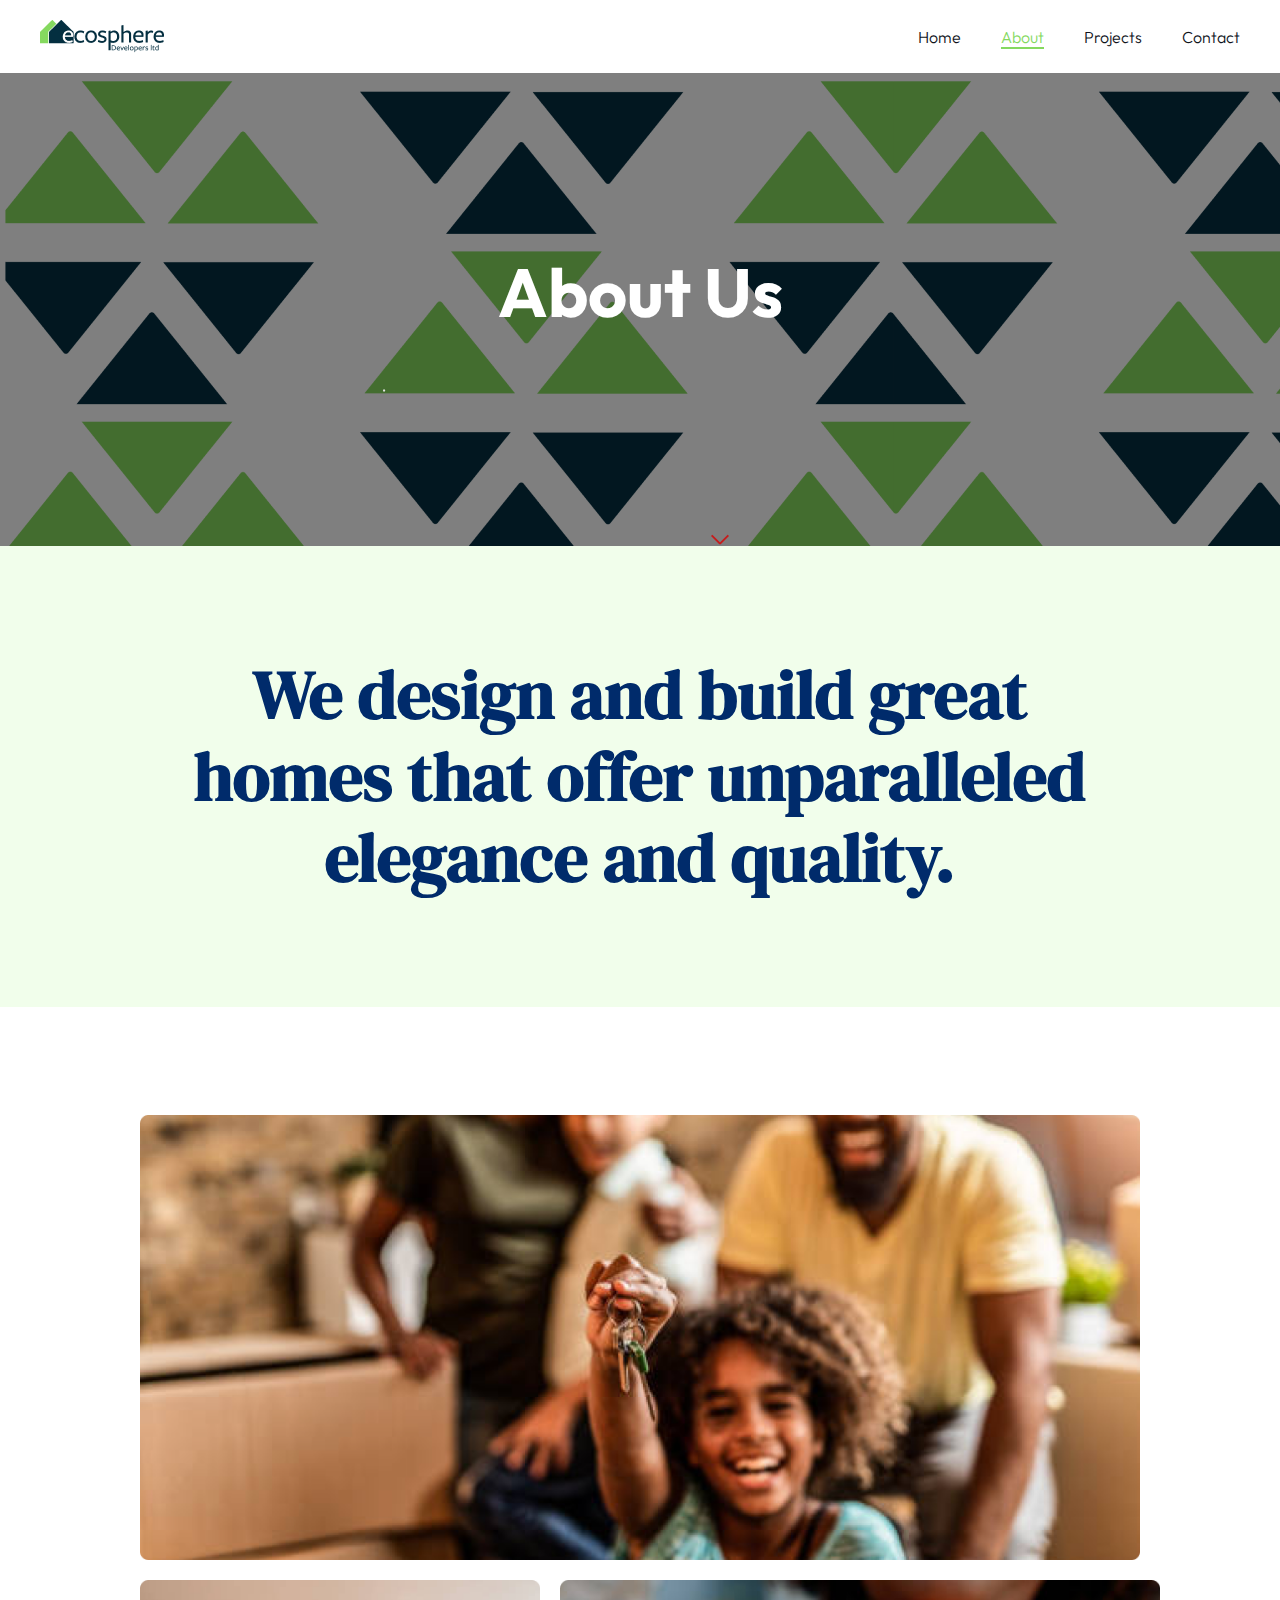
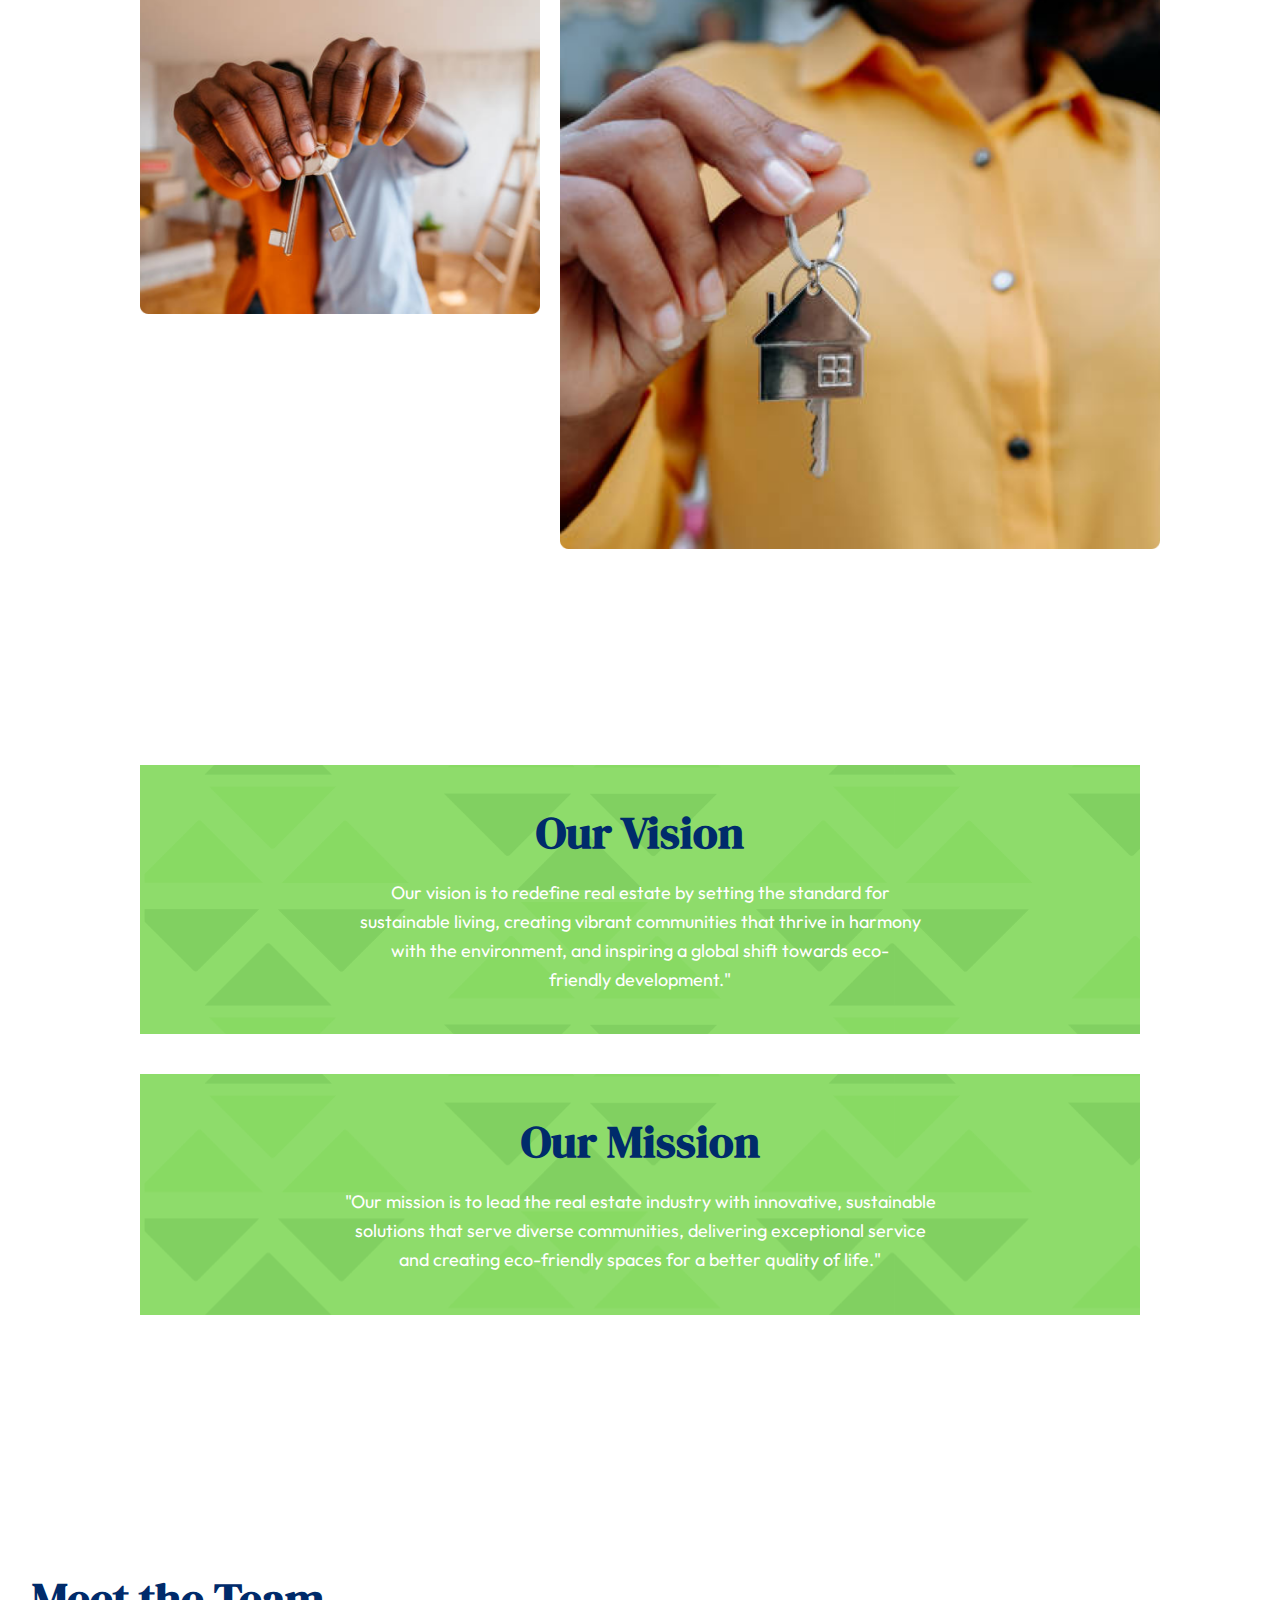
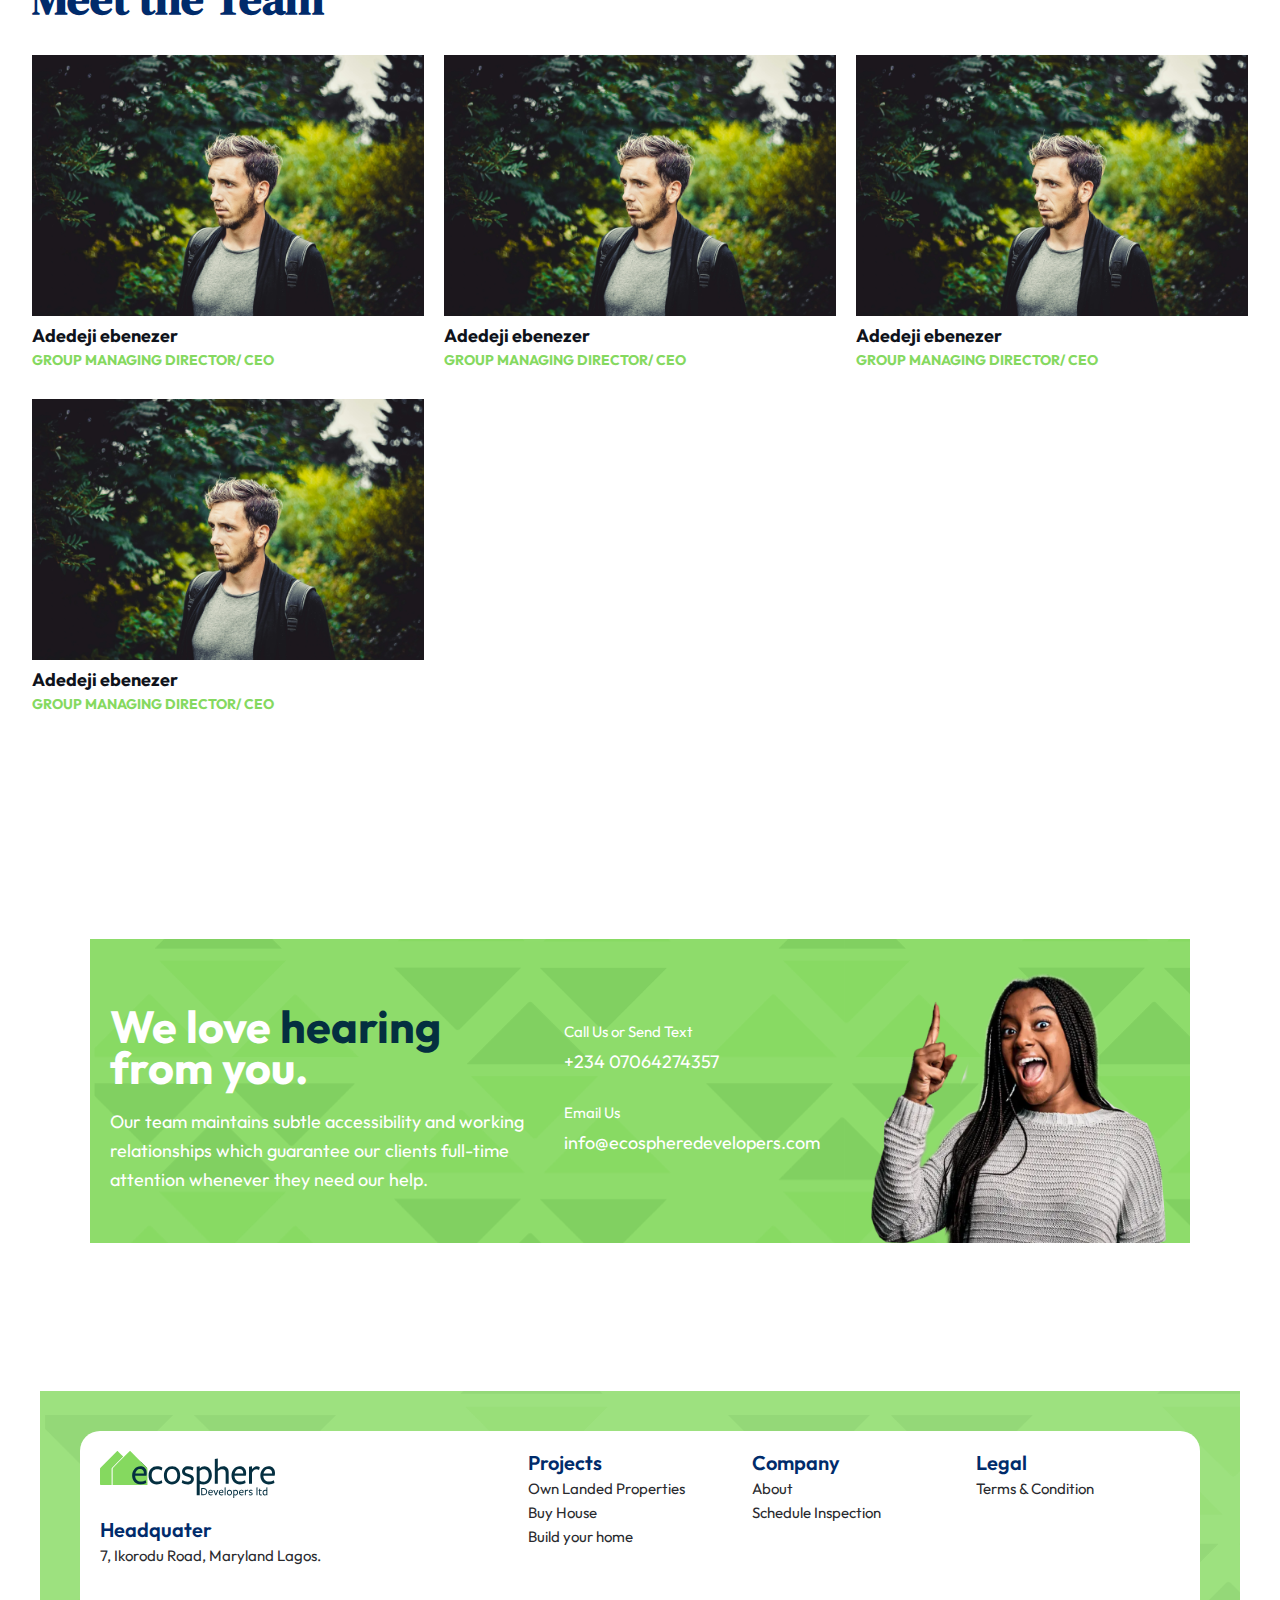
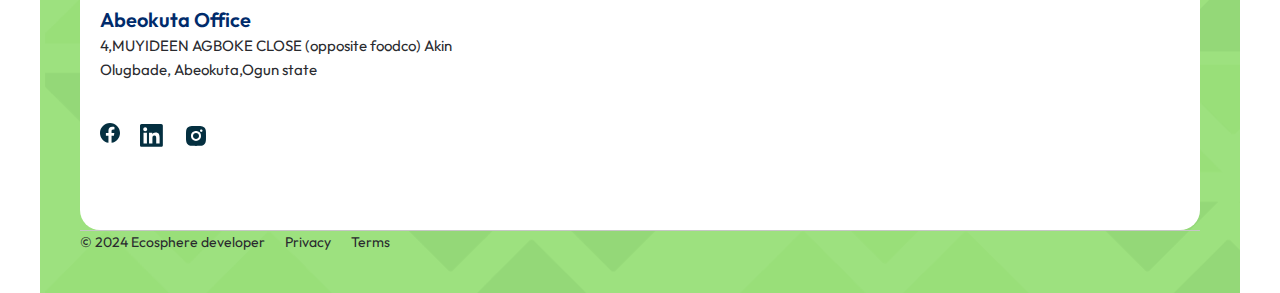
==== commit 8ce97148: "hh" ====
--- a/about.html
+++ b/about.html
@@ -183,7 +183,67 @@
             </section>
             
         </main>
-        <footer></footer>
+        <footer>
+            
+            <div class="bg-foot">
+                <div class="footer">
+                    <div class="col">
+                        <img src="asssets/Group.svg" alt="">
+                        <div>
+                            <h3>Headquater</h3>
+                            <p>7, Ikorodu Road, Maryland Lagos.</p>
+                        </div>
+                        <div>
+                            <h3>Abeokuta Office</h3>
+                            <p>4,MUYIDEEN AGBOKE CLOSE (opposite foodco) Akin Olugbade,
+                                Abeokuta,Ogun state</p>
+                        </div>
+                        <div class="icons">
+                            <a href="">
+                                <img src="asssets/Vector (6).svg" alt="">
+                            </a>
+                            <a href="">
+                                <img src="asssets/Link → SVG.svg" alt="">
+                            </a>
+                            <a href="">
+                                <img src="asssets/IGG.svg" alt="">
+                            </a>
+                        </div>
+                    </div>
+                    <div class="col">
+                        <div>
+                            <h3>Projects</h3>
+                            <p>Own Landed Properties</p>
+                            <p>Buy House</p>
+                            <p>Build your home</p>
+                        </div>
+                    </div>
+                    <div class="col">
+                        <div>
+                            <h3>Company</h3>
+                            <p>About</p>
+                            <p>Schedule Inspection</p>
+                          
+                        </div>
+                    </div>
+                    <div class="col">
+                        <div>
+                            <h3>Legal</h3>
+                            <p>Terms & Condition</p>
+                            
+                        </div>
+                    </div>
+                    
+                </div>
+                <div class="divider"></div>
+                <div class="termss">
+                    <p>© 2024 Ecosphere developer</p>
+                    <p>Privacy</p>
+                    <p>Terms</p>
+                </div>
+            </div>
+           
+    </footer>
     </div>
 </body>
 </html>--- a/style.css
+++ b/style.css
@@ -657,7 +657,7 @@
     max-width: 900px;
     margin-inline: auto;
     display: grid;
-    grid-template-columns: repeat(auto-fit, minmax(400px, 1fr));
+    grid-template-columns: repeat(auto-fit, minmax(min(400px, 100%), 1fr));
     gap:30px;
   }
 
@@ -678,7 +678,7 @@
   }
 
   .testiomo{
-    background: red;
+    background: var(--bg-clr);
     padding: 20px;
     border-radius: 16px;
     max-width: 100%;
@@ -756,7 +756,7 @@
   .wrapper .left{
    left:40px;
    rotate: 180deg;
-   display: none;
+  
   }
   
   
@@ -1060,10 +1060,14 @@
     color: var(--sec-clr);
   }
 
+  .eex{
+    color: var(--sec-clr);
+  }
+
   .teamed{
     display: grid;
     margin-top: 30px;
-    grid-template-columns: repeat(auto-fit, minmax(300px, 1fr));
+    grid-template-columns: repeat(auto-fit, minmax(min(300px, 100%), 1fr));
     gap:20px;
   }
 
@@ -1469,24 +1473,21 @@
 
 
 
-  .container_large :has(.footer){
-    
-    margin-inline: 40px;
+  footer{
+    max-width: 1200px;
+    margin-inline: auto;
     border-radius: 20px;
   }
 
 
   .bg-foot{
     background-image: url(asssets/Footer.png);
-   
-  }
-
-  .padding_global :has(.footer) {
     padding-inline: 40px;
     padding-block: 40px;
-    margin-inline: 0px;
-    
-    }
+   
+  }
+
+  
   
 
   .footer{
@@ -1502,7 +1503,7 @@
   .footer h3{
     font-size: 20px;
     color: var(--sec-clr);
-    margin-bottom: 10px;
+    margin-bottom: 2px;
   }
 
   .footer .col div{
@@ -1567,6 +1568,15 @@
   }
 
   @media(max-width:800px){
+
+    .bg-foot{
+      background-image: url(asssets/Footer.png);
+      padding: 20px;
+     
+     
+    }
+
+    
     .fle{
       display: flex;
       align-items: start;
@@ -2039,17 +2049,7 @@
       padding: 20px;
       border-radius: 20px;
     }
-    .container_large :has(.footer){
-    
-      margin-inline: 0px;
-      border-radius: 10px;
-    }
-  
-  
-    .bg-foot{
-      background-image: url(asssets/Footer.png);
-     
-    }
+   
   
     .padding_global :has(.footer) {
       padding-inline: 20px;
@@ -2061,7 +2061,7 @@
   
     .footer{
       background: var(--bg-clr);
-      padding: 10px;
+      padding: 20px;
       border-radius: 20px;
       margin: 0px;
       display: grid;
@@ -2072,15 +2072,16 @@
     .footer h3{
       font-size: 20px;
       color: var(--sec-clr);
-      margin-bottom: 10px;
+      margin-bottom: 4px;
     }
   
     .footer .col div{
-      margin-bottom: 10px;
+      margin-bottom: 30px;
     }
   
     .footer p{
       font-size: 14px;
+      max-width: 70%;
     }
   
     .footer img{
@@ -2088,6 +2089,7 @@
     }
   
     .footer .icons{
+      margin-top: 20px;
       display: flex;
       gap:20px;
   
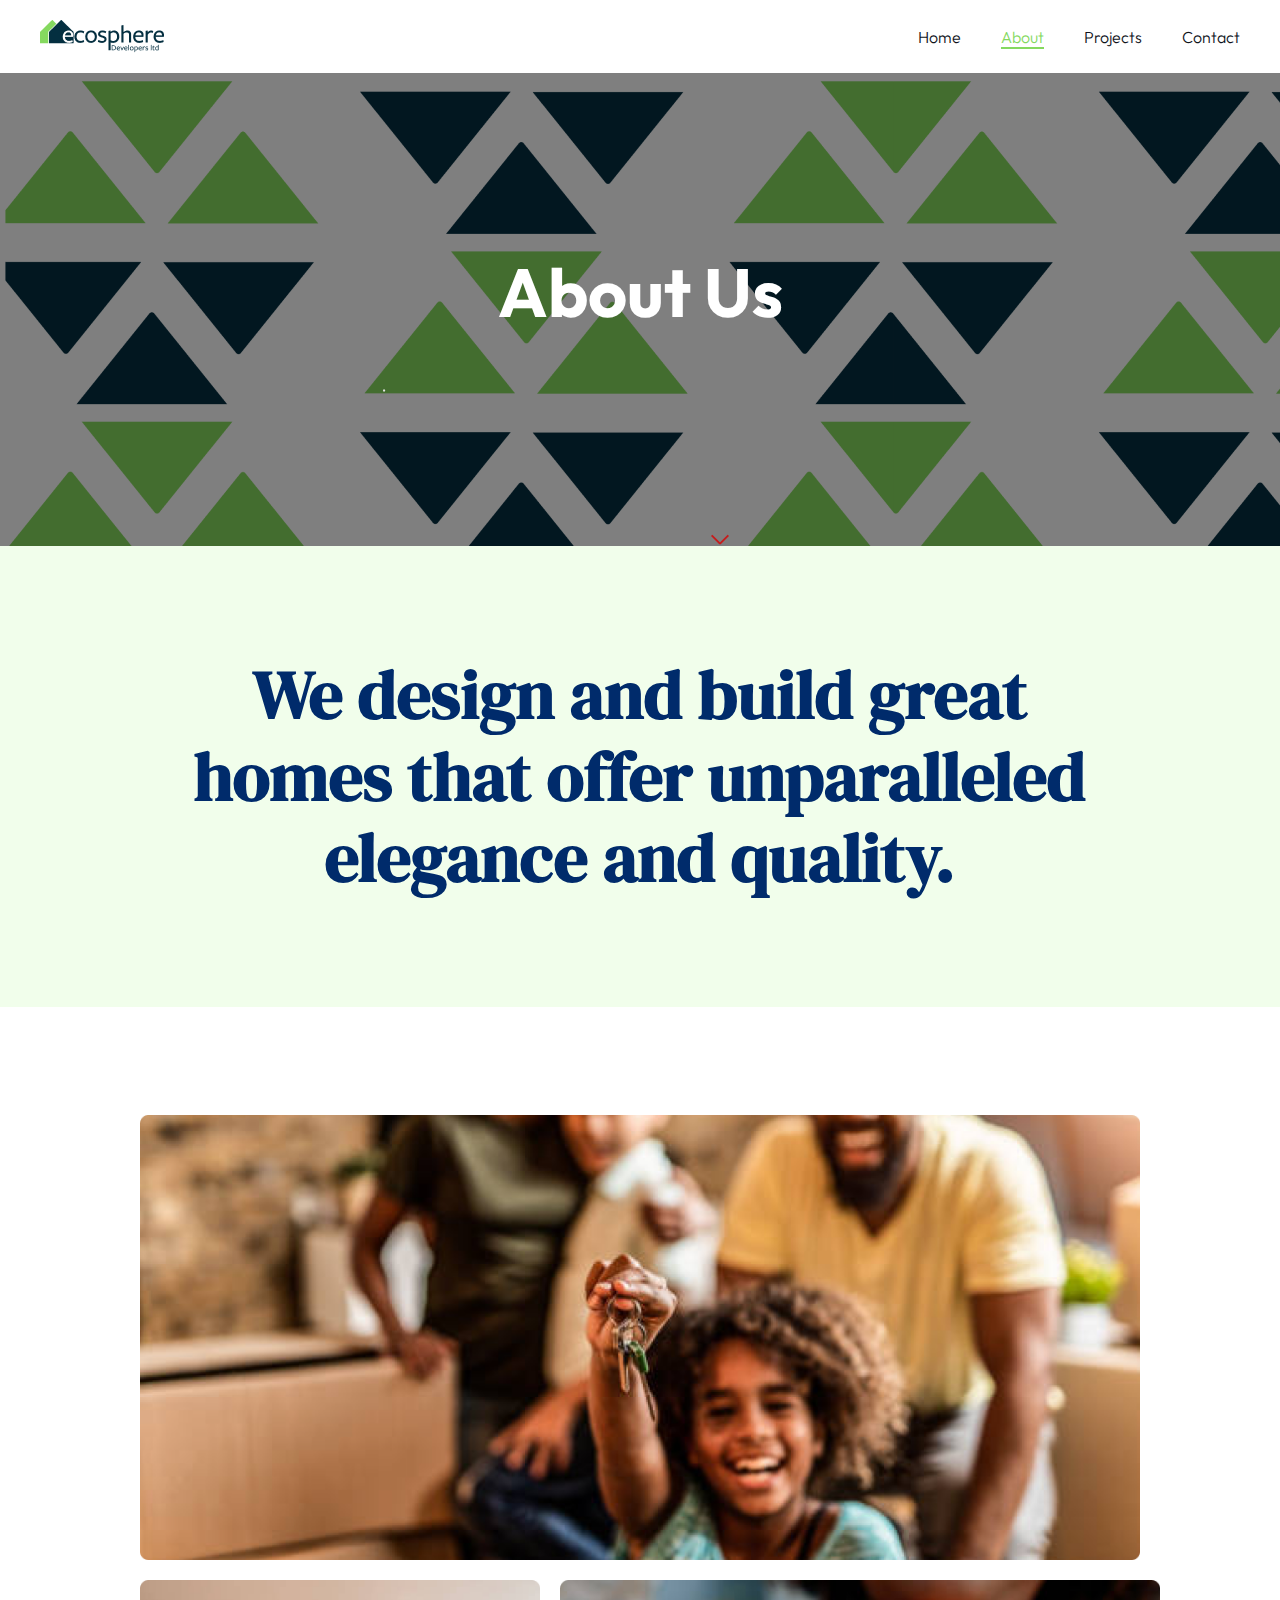
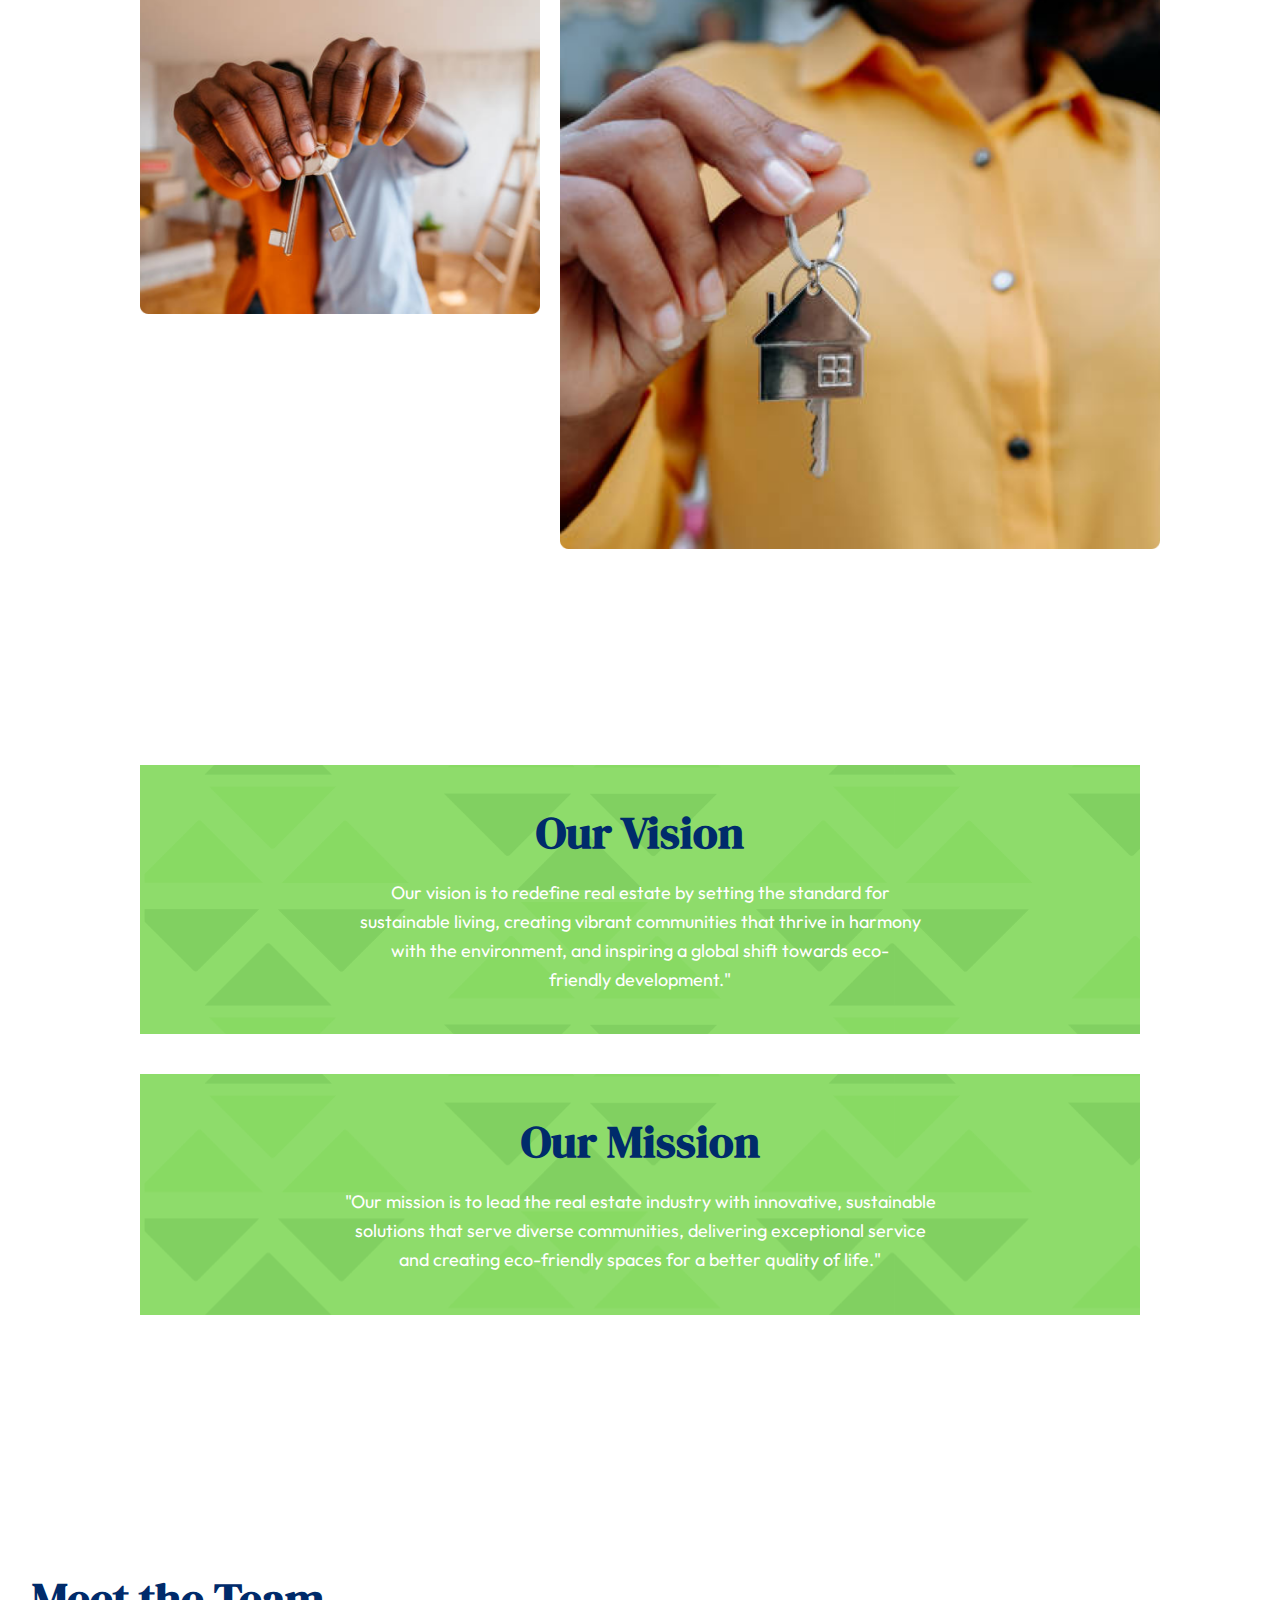
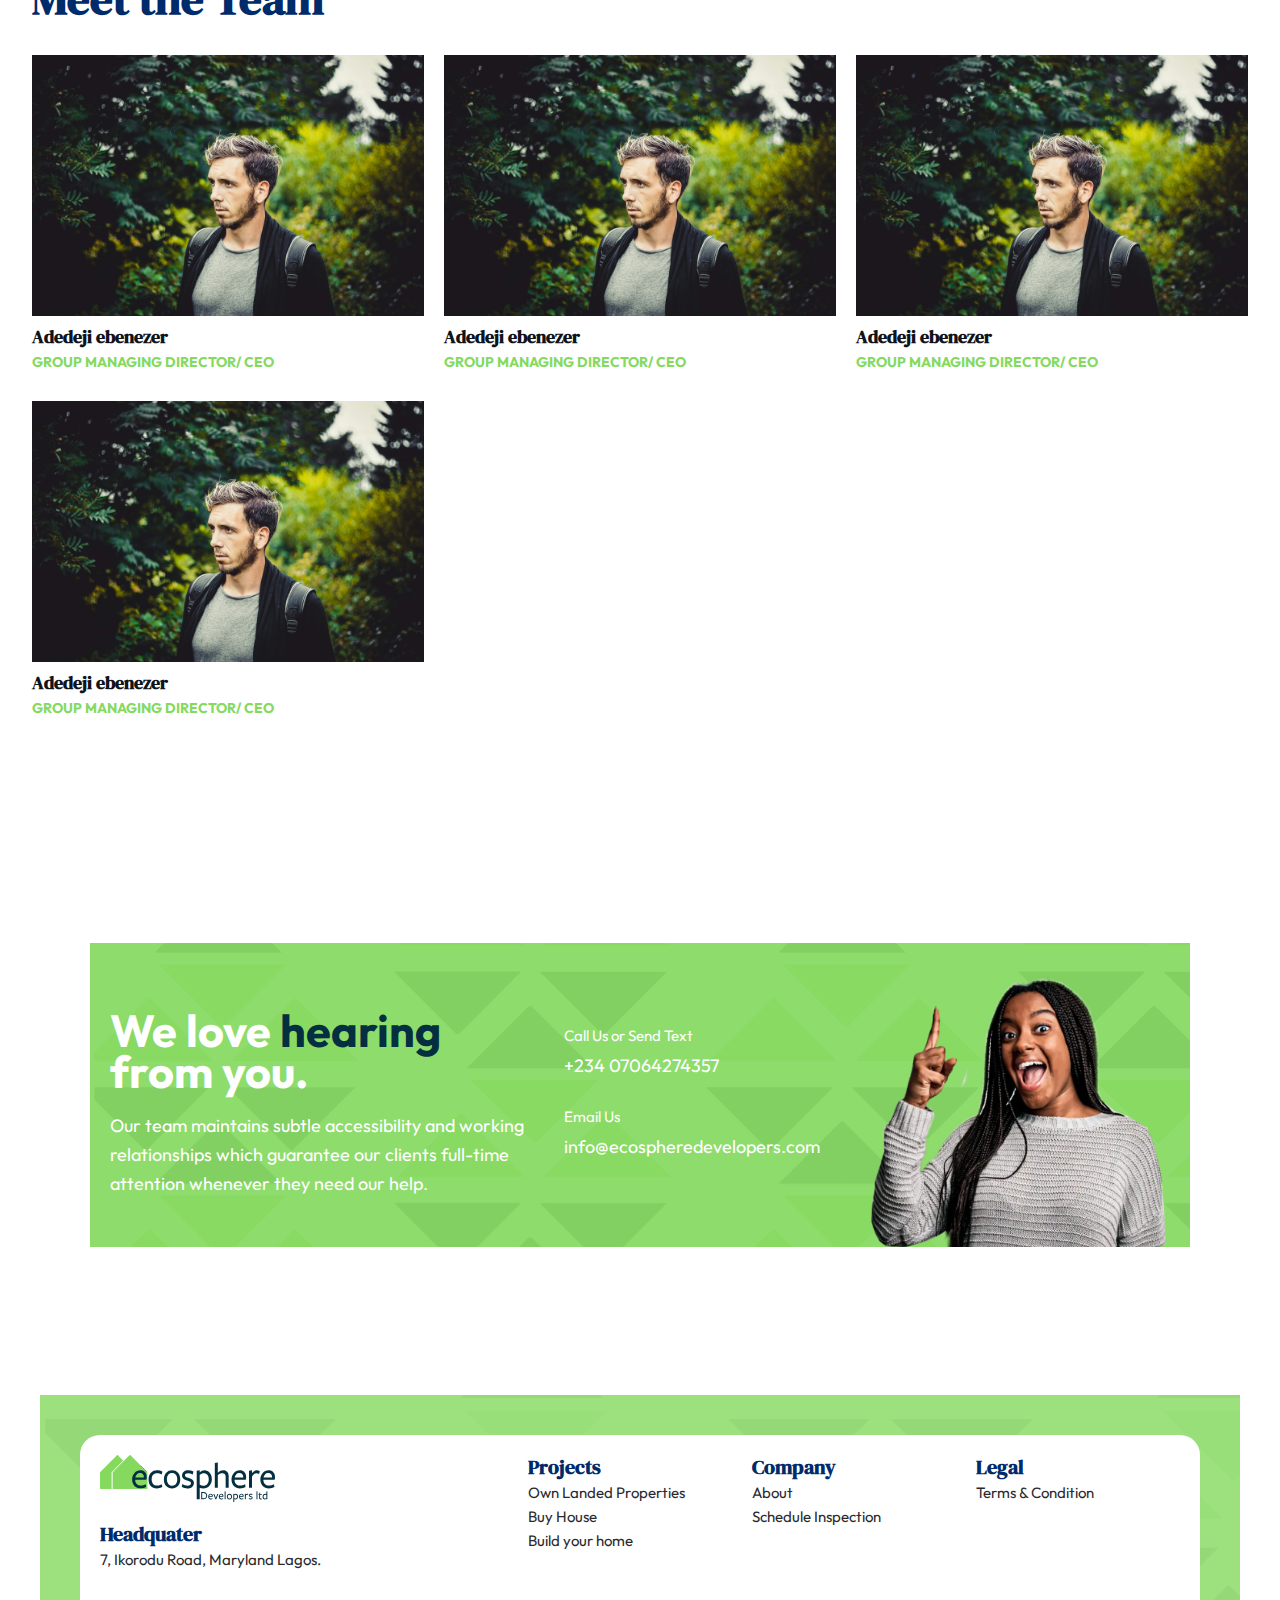
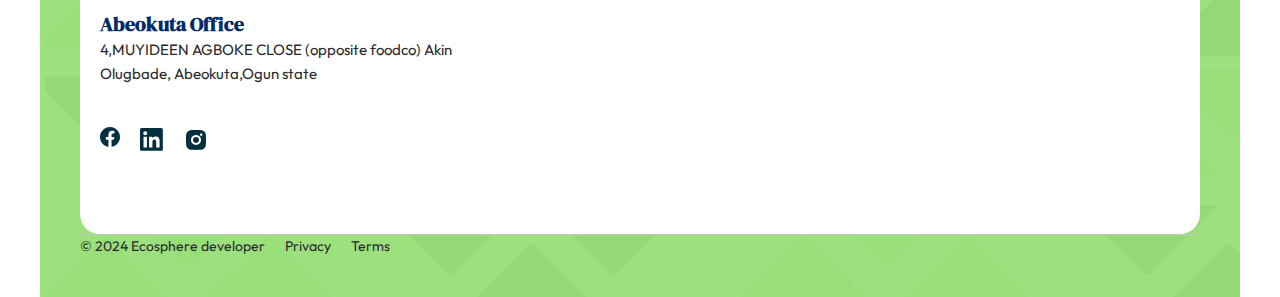
==== commit 50e438ed: "h" ====
--- a/about.html
+++ b/about.html
@@ -12,7 +12,7 @@
     <title>Ecosphere</title>
     <link rel="shortcut icon" href="asssets/favicon.png" type="image/x-icon">
     <link rel="stylesheet" href="style.css">
-    <script src="script.js" defer></script>
+    <script src="nav.js" defer></script>
 </head>
 <body>
     <div class="page-wrapper">
@@ -38,22 +38,12 @@
         
             <div class="navbar-links">
                 
-              <ul>
-                  <li><a href="index.html" class="ava">Home</a></li>
-                  <li>
-                    
-                   
-                      <a href="about.html" class="ava">About</a></span>
-                      
-                     
-                  
-                </li>
-                  <li><a href="projects.html" class="ava">Projects</a></li>
-                  <li><a href="contact.html" class="ava">Contact</a></li>
-                 
-                 
-                  
-              </ul>
+                <ul>
+                    <li><a href="index.html" class="ava">Home</a></li>
+                    <li> <a href="about.html" class="ava">About</a></span></li>
+                    <li><a href="projects.html" class="ava">Projects</a></li>
+                    <li><a href="contact.html" class="ava">Contact</a></li>
+                </ul>
                
             </div>
             
@@ -203,7 +193,7 @@
                                 <img src="asssets/Vector (6).svg" alt="">
                             </a>
                             <a href="">
-                                <img src="asssets/Link → SVG.svg" alt="">
+                                <img src="asssets/dddg.svg" alt="">
                             </a>
                             <a href="">
                                 <img src="asssets/IGG.svg" alt="">
--- a/style.css
+++ b/style.css
@@ -578,6 +578,7 @@
     font-size: 16px;
     line-height: 1.8;
     transition: all 800ms ease-out;
+    font-weight: 300;
   }
 
   .why:hover{
@@ -1071,9 +1072,14 @@
     gap:20px;
   }
 
+  .member .name{
+    font-family: var(--ff-2);
+  }
+
   .player > .name{
      margin-top: 8px;
      margin-bottom: 0px;
+     font-family: var(--ff-2);
   }
 
 
@@ -2113,4 +2119,12 @@
   }
 
 
-  +  
+
+  .bg-larged{
+    background-image: url(asssets/bgbig.png);
+  }
+
+  h3{
+    font-family: var(--ff-2);
+  }